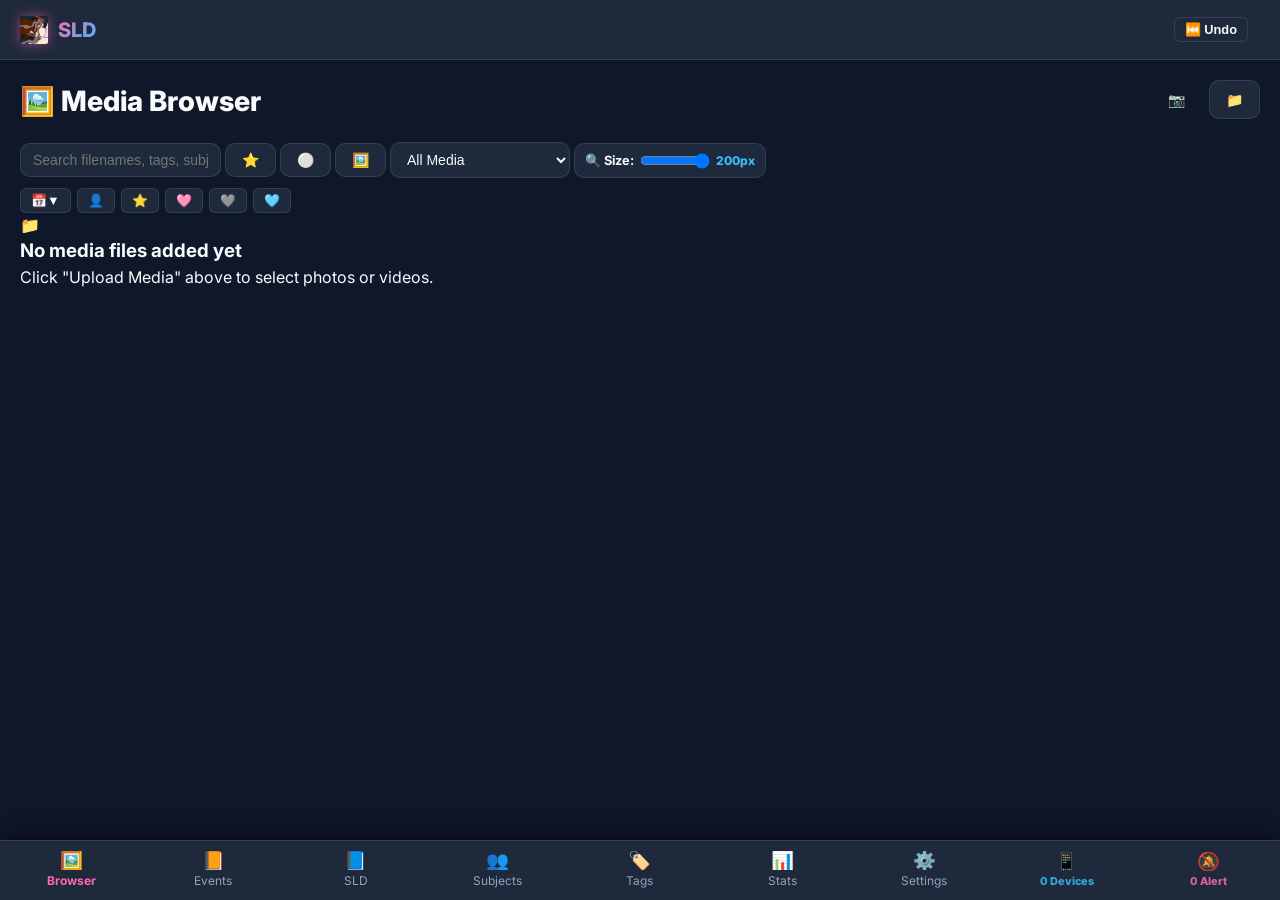
==== SLD.html @ 4a7d783b "Fix connections navbar bubble click target with data-view='connectionsView', add TURN relay servers " ====
<!DOCTYPE html>
<html lang="en" data-theme="dark">
<head>
  <meta charset="UTF-8">
  <meta name="viewport" content="width=device-width, initial-scale=1.0, maximum-scale=1.0, user-scalable=no, viewport-fit=cover">
  <title>SLD</title>
  <link rel="icon" type="image/png" href="media/title-icon.png">
  <script>
    (function() {
      var manifestData = {
        name: "SLD - Sex Love Dreams",
        short_name: "SLD",
        start_url: "./SLD.html",
        display: "standalone",
        background_color: "#0f172a",
        theme_color: "#0f172a",
        icons: [{ src: "media/title-icon.png", sizes: "192x192", type: "image/png" }]
      };
      var link = document.createElement('link');
      link.rel = 'manifest';
      if (window.location.protocol === 'file:') {
        link.href = 'data:application/manifest+json;charset=utf-8,' + encodeURIComponent(JSON.stringify(manifestData));
      } else {
        link.href = 'manifest.json';
      }
      document.head.appendChild(link);
    })();
  </script>
  <meta name="theme-color" content="#0f172a">

  <!-- Google Fonts (Inter) -->
  <link rel="preconnect" href="https://fonts.googleapis.com">
  <link rel="preconnect" href="https://fonts.gstatic.com" crossorigin>
  <link href="https://fonts.googleapis.com/css2?family=Inter:wght@400;500;600;700;800&display=swap" rel="stylesheet">

  <!-- Cropper.js CSS & JS -->
  <link rel="stylesheet" href="https://cdnjs.cloudflare.com/ajax/libs/cropperjs/1.6.1/cropper.min.css">
  <script src="https://cdnjs.cloudflare.com/ajax/libs/cropperjs/1.6.1/cropper.min.js"></script>

  <!-- JSZip -->
  <script src="https://cdnjs.cloudflare.com/ajax/libs/jszip/3.10.1/jszip.min.js"></script>

  <!-- Plotly.js -->
  <script src="https://cdn.plot.ly/plotly-2.27.0.min.js"></script>
  <!-- Application Stylesheets -->
  <link rel="stylesheet" href="css/design_tokens.css">
  <link rel="stylesheet" href="css/layout_navigation.css">
  <link rel="stylesheet" href="css/media_browser_grid.css">
  <link rel="stylesheet" href="css/modals_dialogs.css">
  <link rel="stylesheet" href="css/subject_cards.css">
  <link rel="stylesheet" href="css/leaderboard_components.css">
  <link rel="stylesheet" href="css/splash_screen.css">
  <link rel="stylesheet" href="css/bottom_nav_bar.css">
  <link rel="stylesheet" href="css/lightbox_viewer.css">
  <link rel="stylesheet" href="css/styles.css">
</head>
<body>

  <!-- Fast 0.5s Attractive Splash Screen Overlay -->
  <div id="splashScreen" class="splash-screen">
    <div class="splash-bg-blur">
      <video src="media/splash-video.mp4" autoplay loop muted playsinline class="splash-bg-video"></video>
    </div>
    <div class="splash-content">
      <img src="media/title-icon.png" class="splash-logo-img" alt="SLD Logo" onerror="this.style.display='none'">
      <div class="splash-title">SLD</div>
      <div class="splash-subtitle">Sex, Love, Dreams</div>
    </div>
  </div>

  <!-- App Header -->
  <header class="app-header">
    <div class="brand-container" id="headerBrandLogo" style="cursor:pointer;" title="SLD Home & Splash Screen">
      <img src="media/title-icon.png" class="brand-logo-img" alt="SLD" style="width:28px; height:28px; object-fit:contain; filter:drop-shadow(0 0 6px rgba(255,105,180,0.5));" onerror="this.onerror=null; this.replaceWith(document.createTextNode('💦'));">
      <div class="brand-title">SLD</div>
    </div>
    <div style="display:flex; align-items:center; gap:12px;">
      <button class="btn btn-secondary btn-sm" id="globalUndoBtn" title="Undo Last Action">⏮️ Undo</button>
      <div id="headerGroupFiltersContainer" style="display:flex; gap:4px; align-items:center;"></div>
    </div>
  </header>

  <!-- Main Content Body -->
  <main class="main-content">
    <script src="html/splash_screen_overlay.js"></script>
    <script src="html/media_browser_view.js"></script>
    <script src="html/subjects_view.js"></script>
    <script src="html/subject_details_view.js"></script>
    <script src="html/combination_details_view.js"></script>
    <script src="html/sld_view.js"></script>
    <script src="html/sld_details_view.js"></script>
    <script src="html/events_view.js"></script>
    <script src="html/event_details_view.js"></script>
    <script src="html/stats_view.js"></script>
    <script src="html/settings_view.js"></script>
    <script src="html/connections_view.js"></script>
    <script src="html/tags_view.js"></script>
    <script src="html/archive_progress_modal.js"></script>
    <script src="html/upload_progress_modal.js"></script>
  </main>

  <!-- Bottom Navigation Bar -->
  <nav class="bottom-nav" id="bottomNavBar">
    <div class="nav-item active" data-view="mediaBrowserView">
      <span class="nav-icon">🖼️</span>
      <span>Browser</span>
    </div>
    <div class="nav-item" data-view="eventsView">
      <span class="nav-icon">📙</span>
      <span>Events</span>
    </div>
    <div class="nav-item" data-view="sldView">
      <span class="nav-icon">📘</span>
      <span>SLD</span>
    </div>
    <div class="nav-item" data-view="subjectsView">
      <span class="nav-icon">👥</span>
      <span>Subjects</span>
    </div>
    <div class="nav-item" data-view="tagsView">
      <span class="nav-icon">🏷️</span>
      <span>Tags</span>
    </div>
    <div class="nav-item" data-view="statsView">
      <span class="nav-icon">📊</span>
      <span>Stats</span>
    </div>
    <div class="nav-item" data-view="settingsView">
      <span class="nav-icon">⚙️</span>
      <span>Settings</span>
    </div>
    <div id="navP2pStatusIndicator" class="nav-item" data-view="connectionsView" style="cursor:pointer; opacity:0.85;" title="Click to view Device 2 Device Connections">
      <span class="nav-icon" id="navP2pStatusIcon">📱</span>
      <span id="navP2pStatusText" style="font-size:0.68rem; font-weight:800; color:#38bdf8;">0 Devices</span>
    </div>
    <div id="navNotificationsIndicator" class="nav-item" style="cursor:pointer; opacity:0.85;" title="Click to view Notifications">
      <span class="nav-icon" id="navNotificationsIcon">🔔</span>
      <span id="navNotificationsText" style="font-size:0.68rem; font-weight:800; color:var(--accent-pink);">0 Alert</span>
    </div>
  </nav>

  <!-- Fullscreen Lightbox Modal -->
  <div id="lightboxModal" class="lightbox-modal">
    <div class="lightbox-header">
      <div id="lightboxTitle" style="font-weight:700; color:#fff;"></div>
      <div style="display:flex; align-items:center; gap:12px;">
        <button class="btn btn-secondary btn-sm" id="lbDownloadOriginalBtn">📥 Download Original</button>
        <button class="btn btn-secondary btn-sm" id="lbEditThumbnailBtn">✂️ Edit Thumbnail</button>
        <span id="lightboxCounter" class="text-muted" style="font-size:0.85rem;"></span>
        <button class="btn btn-secondary btn-sm" id="closeLightboxBtn">✖ Close</button>
      </div>
    </div>

    <div class="lightbox-editor-toolbar" id="lightboxEditorToolbar">
      <button class="btn btn-secondary btn-sm" id="lbRotateBtn">🔄 Rotate</button>
      <button class="btn btn-secondary btn-sm" id="lbOpenCropModalBtn">✂️ Crop</button>
      <button class="btn btn-secondary btn-sm" id="lbAiToggleBtn">🤖 AI</button>
      <button class="btn btn-secondary btn-sm" id="lbSetAvatarBtn" style="display:none; color:var(--accent-pink); font-weight:700;">👤 Use as Avatar</button>
      <button class="btn btn-secondary btn-sm" id="lbResetCropBtn" style="display:none; color:#ef4444;">🔄 Clear Crop</button>
      <button class="btn btn-secondary btn-sm" id="lbToggleVideoClipperBtn" style="display:none;">✂️ Video Clipper (A-B)</button>
    </div>

    <div class="video-clipper-panel" id="videoClipperPanel" style="display:none;">
      <div class="clipper-slider-group">
        <span class="clipper-handle-label"><strong>Start (A):</strong> <span id="clipStartVal">0.0s</span></span>
        <input type="range" id="clipStartSlider" min="0" max="100" value="0" step="0.1" style="flex:1;">
      </div>
      <div class="clipper-slider-group">
        <span class="clipper-handle-label"><strong>End (B):</strong> <span id="clipEndVal">10.0s</span></span>
        <input type="range" id="clipEndSlider" min="0" max="100" value="10" step="0.1" style="flex:1;">
      </div>
    </div>

    <div class="lightbox-content-wrapper" id="lightboxContentWrapper">
      <button class="lightbox-nav-btn prev" id="lbPrevBtn">‹</button>
      <div class="lightbox-media-container" id="lightboxMediaContainer"></div>
      <button class="lightbox-nav-btn next" id="lbNextBtn">›</button>

      <div class="floating-heart-overlay" id="floatingHeartOverlay" style="display:none;">
        <button class="heart-toggle-btn btn-sm" id="flPinkBtn">🩷</button>
        <button class="heart-toggle-btn btn-sm" id="flGreyBtn">🩶</button>
        <button class="heart-toggle-btn btn-sm" id="flBlueBtn">🩵</button>
      </div>
    </div>

    <div class="lightbox-footer">
      <div style="display:grid; grid-template-columns: repeat(auto-fit, minmax(240px, 1fr)); gap:16px;">
        <div>
          <div style="font-weight:700; font-size:0.85rem; margin-bottom:6px;">👥 Subjects</div>
          <div class="subject-autocomplete-container" style="margin-bottom:8px;">
            <input type="text" id="lbSubjectInput" class="input-text btn-sm" placeholder="+ Add / create subject..." style="width:100%;">
            <div id="lbSubjectAutocomplete" class="subject-autocomplete-dropdown"></div>
          </div>
          <div id="lbSubjectsContainer"></div>
        </div>

        <div>
          <div style="font-weight:700; font-size:0.85rem; margin-bottom:6px;">📘 SLDs</div>
          <div class="date-autocomplete-container" style="margin-bottom:8px;">
            <input type="text" id="lbSldInput" class="input-text btn-sm" placeholder="+ Add SLD Date (e.g. 630)..." style="width:100%;">
            <div id="lbSldAutocomplete" class="date-autocomplete-dropdown"></div>
          </div>
          <div id="lbBlueEventsList"></div>
        </div>

        <div>
          <div style="font-weight:700; font-size:0.85rem; margin-bottom:6px;">📙 Events</div>
          <select id="lbEventSelect" class="select-input btn-sm" style="width:100%; margin-bottom:8px;">
            <option value="">+ Assign Existing Event...</option>
          </select>
          <div id="lbEventsContainer"></div>
        </div>

        <div>
          <div style="font-weight:700; font-size:0.85rem; margin-bottom:6px;">🏷️ Tags</div>
          <div class="tag-autocomplete-container" style="margin-bottom:8px;">
            <input type="text" id="lbNormalTagInput" class="input-text btn-sm" placeholder="+ Add tag (Enter)..." style="width:100%;">
            <div id="lbNormalTagAutocomplete" class="tag-autocomplete-dropdown"></div>
          </div>
          <div id="lbNormalTagsContainer"></div>
        </div>

        <div>
          <div style="font-weight:700; font-size:0.85rem; margin-bottom:6px;">⭐ Star Rating & Overrides</div>
          <div id="lbRatingControls" style="display:flex; gap:6px; flex-wrap:wrap; align-items:center; margin-bottom:8px;">
            <button class="btn btn-secondary btn-sm rating-override-btn" data-rating="-1" title="Mark as Rejected">🚫 Rejected</button>
            <button class="btn btn-secondary btn-sm rating-override-btn" data-rating="1" title="1 Star">⭐ 1</button>
            <button class="btn btn-secondary btn-sm rating-override-btn" data-rating="2" title="2 Stars">⭐ 2</button>
            <button class="btn btn-secondary btn-sm rating-override-btn" data-rating="3" title="3 Stars">⭐ 3</button>
            <button class="btn btn-secondary btn-sm rating-override-btn" data-rating="4" title="4 Stars">⭐ 4</button>
            <button class="btn btn-secondary btn-sm rating-override-btn" data-rating="5" title="5 Stars">⭐ 5</button>
            <button class="btn btn-secondary btn-sm rating-override-btn" data-rating="auto" title="Reset to Auto Calculation">🔄 Auto</button>
          </div>
          <div id="lbRatingBadgeInfo" style="font-size:0.8rem; font-weight:700; color:var(--text-secondary);"></div>
        </div>
      </div>
    </div>
  </div>

  <!-- Event Creation Wizard Modal -->
  <div id="createEventWizardModal" class="modal-backdrop">
    <div class="modal-card">
      <div class="modal-header">
        <h3>Create Event (<span id="wizardDateTagTitle"></span>)</h3>
      </div>
      <div class="modal-body">
        <div class="form-group">
          <label class="form-label">Participants (Select at least 2 subjects required)</label>
          <div class="subject-autocomplete-container" style="margin-bottom:10px;">
            <input type="text" id="wizardSubjectInput" class="input-text" placeholder="+ Search / add subject..." style="width:100%;">
            <div id="wizardSubjectAutocomplete" class="subject-autocomplete-dropdown"></div>
          </div>
          <div id="wizardParticipantsList"></div>
        </div>

        <div class="form-group">
          <label class="form-label">Action Tag (Select 1 of 12)</label>
          <div id="wizardActionButtonsGrid" class="action-buttons-grid"></div>
        </div>

        <div class="form-group">
          <label class="form-label">Event Notes</label>
          <input type="text" id="wizardNotesInput" class="input-text" placeholder="Description / notes..." style="width:100%;">
        </div>
      </div>
      <div class="modal-footer">
        <button class="btn btn-secondary" id="cancelWizardBtn">Cancel</button>
        <button class="btn btn-primary" id="saveWizardBtn">Create Event</button>
      </div>
    </div>
  </div>

  <!-- Subject Groups Manager Modal -->
  <div id="manageGroupsModal" class="modal-backdrop">
    <div class="modal-card" style="max-width:550px;">
      <div class="modal-header">
        <h3>🎨 Subject Groups & Color Priority</h3>
        <button class="btn btn-secondary btn-sm" id="closeManageGroupsBtn">✖</button>
      </div>
      <div class="modal-body">
        <p class="text-muted" style="font-size:0.85rem; margin-bottom:12px;">Drag to reorder group color priority. The highest group determines card border color when a file has multiple subjects.</p>
        <div id="groupsListContainer" style="max-height:300px; overflow-y:auto; margin-bottom:16px;"></div>

        <div style="display:flex; gap:8px;">
          <input type="text" id="newCustomGroupNameInput" class="input-text" placeholder="+ New Custom Group Name..." style="flex:1;">
          <button class="btn btn-primary" id="addCustomGroupBtn">Add Group</button>
        </div>
      </div>
    </div>
  </div>

  <!-- Avatar Photo Picker Modal -->
  <div id="avatarPickerModal" class="modal-backdrop">
    <div class="modal-card" style="max-width:700px;">
      <div class="modal-header">
        <h3>Select Photo for Avatar Crop</h3>
        <button class="btn btn-secondary btn-sm" id="closeAvatarPickerBtn">✖</button>
      </div>
      <div class="modal-body">
        <div class="media-grid" id="avatarPickerMediaGrid" style="max-height:400px; overflow-y:auto;"></div>
      </div>
    </div>
  </div>

  <!-- Cropper Modal -->
  <div id="cropperModal" class="modal-backdrop">
    <div class="modal-card" style="max-width:700px;">
      <div class="modal-header">
        <h3 id="cropperModalTitle">Crop Image / Thumbnail</h3>
        <button class="btn btn-secondary btn-sm" id="closeCropperModalBtn">✖</button>
      </div>
      <div class="modal-body">
        <div id="videoSeekerContainer" style="display:none; margin-bottom:12px; background:var(--bg-primary); padding:12px; border-radius:var(--radius-md);">
          <label class="form-label" style="display:flex; justify-space-between;">
            <span>🎞️ Seek Video Frame:</span>
            <span id="videoCurrentTimeLabel">0.0s</span>
          </label>
          <input type="range" id="videoSeekerSlider" min="0" max="100" value="0" step="0.1" style="width:100%;">
          <video id="cropperHiddenVideo" style="display:none;" preload="auto"></video>
        </div>

        <div style="max-height:450px; overflow:hidden;">
          <img id="cropperImage" src="" style="max-width:100%; display:block;" alt="Crop image">
        </div>
      </div>
      <div class="modal-footer">
        <button class="btn btn-secondary" id="cancelCropBtn">Cancel</button>
        <button class="btn btn-primary" id="saveCropBtn">Save Crop</button>
      </div>
    </div>
  </div>

  <!-- Interactive Crop Framing Modal for Lightbox Viewer -->
  <div id="lightboxCropModal" class="modal-backdrop">
    <div class="modal-card" style="max-width:850px;">
      <div class="modal-header">
        <h3>✂️ Non-Destructive Crop Framing</h3>
        <div style="display:flex; align-items:center; gap:8px;">
          <label style="font-size:0.85rem; font-weight:600;">Ratio:</label>
          <select id="cropModalRatioSelect" class="select-input btn-sm">
            <option value="free">Freeform (Resizable)</option>
            <option value="screen">Screen Ratio</option>
            <option value="1:1">1:1 Square</option>
            <option value="4:3">4:3 Standard</option>
            <option value="16:9">16:9 Widescreen</option>
            <option value="custom">Custom Ratio...</option>
          </select>
          <button class="btn btn-secondary btn-sm" id="closeCropModalBtn">✖</button>
        </div>
      </div>
      <div class="modal-body" style="text-align:center;">
        <div id="cropModalVideoSeeker" style="display:none; margin-bottom:12px; background:var(--bg-primary); padding:10px; border-radius:var(--radius-md);">
          <span class="text-muted" style="font-size:0.85rem;">Seek Video Frame: <span id="cropVideoTimeLabel">0.5s</span></span>
          <input type="range" id="cropVideoSeekerSlider" min="0" max="100" value="0.5" step="0.1" style="width:100%;">
          <video id="cropModalHiddenVideo" style="display:none;"></video>
        </div>
        <div style="max-height:55vh; overflow:hidden; display:flex; justify-content:center; align-items:center; background:#000; border-radius:var(--radius-md);">
          <img id="cropModalImage" src="" style="max-width:100%; display:block;" alt="Crop image preview">
        </div>
      </div>
      <div class="modal-footer" style="justify-content:space-between;">
        <button class="btn btn-danger" id="cropModalClearBtn">🗑️ Clear Custom Crop</button>
        <div>
          <button class="btn btn-secondary" id="cancelCropModalBtn">Cancel</button>
          <button class="btn btn-primary" id="confirmCropModalBtn">Save Crop Framing</button>
        </div>
      </div>
    </div>
  </div>

  <!-- Full Leaderboard Rank Modal -->
  <div id="leaderboardModal" class="modal-backdrop">
    <div class="modal-card" style="max-width:650px; width:90%;">
      <div class="modal-header">
        <h3 id="leaderboardModalTitle">🏆 Full Leaderboard Rankings</h3>
        <button class="btn btn-secondary btn-sm" id="closeLeaderboardModalBtn">✖</button>
      </div>
      <div class="modal-body" style="max-height:65vh; overflow-y:auto; padding:16px;">
        <div id="leaderboardModalContent" style="display:flex; flex-direction:column; gap:8px;"></div>
      </div>
    </div>
  </div>

  <!-- Add Subject Modal -->
  <div id="addSubjectModal" class="modal-backdrop">
    <div class="modal-card">
      <div class="modal-header">
        <h3>Add New Subject</h3>
      </div>
      <div class="modal-body">
        <div class="form-group">
          <label class="form-label">Subject Name</label>
          <input type="text" id="subjectNameInput" class="input-text" placeholder="e.g. Mark, Jenny" style="width:100%;">
        </div>
        <div class="form-group">
          <label class="form-label">Gender</label>
          <select id="subjectGenderSelect" class="select-input" style="width:100%;">
            <option value="Female">♀️ Female</option>
            <option value="Male">♂️ Male</option>
            <option value="NB">⚧️ Non-Binary (NB)</option>
          </select>
        </div>
      </div>
      <div class="modal-footer">
        <button class="btn btn-secondary" id="cancelAddSubjectBtn">Cancel</button>
        <button class="btn btn-primary" id="saveSubjectBtn">Save Subject</button>
      </div>
    </div>
  </div>

  <!-- Event Cover Thumbnail Picker Modal -->
  <div id="eventThumbPickerModal" class="modal-backdrop">
    <div class="modal-card" style="max-width:650px;">
      <div class="modal-header">
        <h3>🖼️ Select Custom Event Thumbnail</h3>
        <button class="btn btn-secondary btn-sm" id="closeEventThumbPickerBtn">✖</button>
      </div>
      <div class="modal-body">
        <p class="text-muted" style="font-size:0.85rem; margin-bottom:12px;">Choose a cover thumbnail from the media files attached to this event:</p>
        <div id="eventThumbPickerGrid" class="media-grid" style="max-height:400px; overflow-y:auto;"></div>
      </div>
    </div>
  </div>

  <!-- Batch Subject Gender Update Modal -->
  <div id="batchGenderModal" class="modal-backdrop">
    <div class="modal-card" style="max-width:450px;">
      <div class="modal-header">
        <h3>⚧️ Batch Update Gender for Selected Subjects</h3>
        <button class="btn btn-secondary btn-sm" id="closeBatchGenderBtn">✖</button>
      </div>
      <div class="modal-body">
        <div class="form-group">
          <label class="form-label">New Gender for Selected Subjects</label>
          <select id="batchGenderSelect" class="select-input" style="width:100%;">
            <option value="Female">♀️ Female</option>
            <option value="Male">♂️ Male</option>
            <option value="NB">⚧️ Non-Binary (NB)</option>
          </select>
        </div>
      </div>
      <div class="modal-footer">
        <button class="btn btn-secondary" id="cancelBatchGenderBtn">Cancel</button>
        <button class="btn btn-primary" id="saveBatchGenderBtn">Apply Gender to All</button>
      </div>
    </div>
  </div>

  <!-- Device Pairing Request Modal -->
  <div id="devicePairingModal" class="modal-backdrop" style="display:none; z-index:30000;">
    <div class="modal-card" style="max-width:440px;">
      <div class="modal-header">
        <h3 id="devicePairingTitle">📱 Device Connection Request</h3>
        <div class="dropdown-container" style="position:relative;">
          <button class="btn btn-secondary btn-sm" id="devicePairingOptionsBtn">•••</button>
          <div class="dropdown-menu" id="devicePairingDropdown" style="display:none; position:absolute; right:0; top:100%; z-index:10; background:var(--bg-card); border:1px solid var(--border-color); border-radius:var(--radius-md); padding:6px; min-width:140px; box-shadow:var(--shadow-md);">
            <button class="btn btn-danger btn-sm" id="devicePairingBlockBtn" style="width:100%; text-align:left;">🚫 Block IP</button>
          </div>
        </div>
      </div>
      <div class="modal-body" style="padding:16px 0;">
        <p id="devicePairingMessage" style="font-size:0.95rem; line-height:1.4; color:var(--text-primary); margin:0;">
          A device would like to connect and sync with this application.
        </p>
        <div style="font-size:0.8rem; color:var(--text-muted); font-family:monospace; margin-top:8px;" id="devicePairingIpSubtext"></div>
      </div>
      <div class="modal-footer" style="display:flex; gap:10px; justify-content:flex-end;">
        <button class="btn btn-secondary" id="declineDevicePairingBtn">🔴 No (Decline)</button>
        <button class="btn btn-primary" id="acceptDevicePairingBtn">🟢 Yes (Accept)</button>
      </div>
    </div>
  </div>

  <!-- Blocked IPs Manager Modal -->
  <div id="blockedIpsModal" class="modal-backdrop" style="display:none; z-index:30000;">
    <div class="modal-card" style="max-width:500px;">
      <div class="modal-header">
        <h3>🚫 Blocked IP Addresses</h3>
        <button class="btn btn-secondary btn-sm" id="closeBlockedIpsModalBtn">✖</button>
      </div>
      <div class="modal-body" style="padding:16px 0; display:flex; flex-direction:column; gap:12px;">
        <div style="display:flex; gap:8px;">
          <input type="text" id="manualBlockIpInput" class="input-text btn-sm" placeholder="Enter IP address to block (e.g. 100.115.92.40)" style="flex:1;">
          <button class="btn btn-danger btn-sm" id="manualBlockIpBtn">🚫 Block IP</button>
        </div>
        <div id="blockedIpsContainer" style="display:flex; flex-direction:column; gap:8px; max-height:260px; overflow-y:auto; padding-right:4px;">
          <p class="text-muted" style="font-size:0.85rem;">No IP addresses blocked.</p>
        </div>
      </div>
      <div class="modal-footer">
        <button class="btn btn-secondary" id="doneBlockedIpsModalBtn">Done</button>
      </div>
    </div>
  </div>

  <!-- System Notifications Drawer / Modal -->
  <div id="notificationsModal" class="modal-backdrop" style="display:none; z-index:100000;">
    <div class="modal-card" style="max-width:500px;">
      <div class="modal-header">
        <h3 style="margin:0; font-size:1.15rem; color:var(--text-primary);">🔔 System Notifications</h3>
        <button class="btn btn-secondary btn-sm" id="closeNotificationsModalBtn">✖</button>
      </div>
      <div class="modal-body" style="padding:16px 0;">
        <div id="notificationsListContainer" style="display:flex; flex-direction:column; gap:8px; max-height:300px; overflow-y:auto; padding-right:4px;">
          <p class="text-muted" style="font-size:0.85rem; text-align:center; padding:12px;">No notifications right now.</p>
        </div>
      </div>
      <div class="modal-footer" style="display:flex; justify-content:space-between; align-items:center;">
        <button class="btn btn-danger btn-sm" id="clearNotificationsBtn">🗑️ Clear All</button>
        <button class="btn btn-secondary" id="doneNotificationsModalBtn">Close</button>
      </div>
    </div>
  </div>

  <!-- Modular Application Scripts -->
  <script src="js/database.js"></script>
  <script src="js/notifications_manager.js"></script>
  <script src="js/common_ui.js"></script>
  <script src="js/router_views.js"></script>
  <script src="js/scoring_stats.js"></script>
  <script src="js/cropper_charts.js"></script>
  <script src="js/system_error_logger.js"></script>
  <script src="js/pwa_updates.js"></script>
  <script src="js/cascade_sort.js"></script>
  <script src="js/app_init_events.js"></script>
  <script src="js/media_browser.js"></script>
  <script src="js/selection_tags_engine.js"></script>
  <script src="js/selection_inline_renderers.js"></script>
  <script src="js/lightbox_viewer.js"></script>
  <script src="js/lightbox_downloads_editing.js"></script>
  <script src="js/lightbox_metadata_panels.js"></script>
  <script src="js/subject_leaderboards.js"></script>
  <script src="js/subjects_page_view.js"></script>
  <script src="js/subject_details_view.js"></script>
  <script src="js/groups_manager.js"></script>
  <script src="js/avatar_photo_picker.js"></script>
  <script src="js/combination_details_view.js"></script>
  <script src="js/tags_page_view.js"></script>
  <script src="js/tag_details_view.js"></script>
  <script src="js/sld_list_view.js"></script>
  <script src="js/sld_details_view.js"></script>
  <script src="js/events_page_view.js"></script>
  <script src="js/event_details_view.js"></script>
  <script src="js/event_creation_wizard.js"></script>
  <script src="js/stats_page_view.js"></script>
  <script src="js/collections_profiles_manager.js"></script>
  <script src="js/settings_page_view.js"></script>
  <script src="js/connections_page_view.js"></script>
  <script src="js/autocompletes_ui.js"></script>
  <script src="js/media_crop_modal.js"></script>
  <script src="js/splash_screen_manager.js"></script>
  <script src="js/selection_batch_ui.js"></script>
  <script src="js/peerjs.min.js"></script>
  <script src="js/p2p_sync_network.js"></script>
  <script src="js/media_thumbnails.js"></script>
  <script src="js/leaderboard_charts.js"></script>
  <script src="js/system_logger.js"></script>
  <script src="js/sorting_toolbar.js"></script>
  <script src="js/navigation_history.js"></script>
  <script src="js/database_core.js"></script>
  <script src="js/action_helpers.js"></script>
  <script src="js/media_exporter.js"></script>
  <script src="js/pwa_update_manager.js"></script>
  <script src="js/storage_gauge.js"></script>
  <script src="js/thumbnail_pipeline.js"></script>
  <script src="js/global_undo_engine.js"></script>
  <script src="js/emoji_renderers.js"></script>
  <script src="js/runtime_error_handlers.js"></script>
  <script src="js/app_bootstrap.js"></script>
  <script src="js/app_bundled.js"></script>
</body>
</html>
---- css/design_tokens.css ----
/* Core Design Tokens & Global CSS Variables */
:root {
  --bg-primary: #0f172a;
  --bg-secondary: #1e293b;
  --bg-card: rgba(30, 41, 59, 0.7);
  --text-primary: #f8fafc;
  --text-secondary: #94a3b8;
  --text-muted: #64748b;
  --border-color: rgba(255, 255, 255, 0.1);
  --accent-pink: #ff69b4;
  --accent-blue: #38bdf8;
  --radius-sm: 6px;
  --radius-md: 10px;
  --radius-lg: 16px;
  --shadow-sm: 0 2px 4px rgba(0, 0, 0, 0.1);
  --shadow-md: 0 4px 12px rgba(0, 0, 0, 0.2);
  --shadow-lg: 0 8px 24px rgba(0, 0, 0, 0.3);
  --thumb-size: 200px;
}

[data-theme="midnight"] {
  --bg-primary: #020617;
  --bg-secondary: #0f172a;
  --bg-card: rgba(15, 23, 42, 0.8);
  --text-primary: #f1f5f9;
  --text-secondary: #64748b;
  --border-color: rgba(255, 255, 255, 0.07);
}

[data-theme="light"] {
  --bg-primary: #f8fafc;
  --bg-secondary: #ffffff;
  --bg-card: rgba(255, 255, 255, 0.9);
  --text-primary: #0f172a;
  --text-secondary: #475569;
  --text-muted: #94a3b8;
  --border-color: rgba(0, 0, 0, 0.1);
}

* { box-sizing: border-box; margin: 0; padding: 0; }
html, body {
  max-width: 100vw;
  overflow-x: hidden;
  position: relative;
  width: 100%;
}
body {
  font-family: 'Inter', -apple-system, BlinkMacSystemFont, 'Segoe UI', Roboto, sans-serif;
  background-color: var(--bg-primary);
  color: var(--text-primary);
  line-height: 1.5;
  min-height: 100vh;
  min-height: 100dvh;
  padding-bottom: calc(90px + env(safe-area-inset-bottom, 0px)) !important;
}

.main-content, .view-page {
  padding-bottom: calc(90px + env(safe-area-inset-bottom, 0px)) !important;
  min-width: 0;
}

/* Firefox Grid & Flexbox Compatibility Resets */
.media-grid, .media-card, .leader-item, .chart-card {
  min-width: 0;
  min-height: 0;
  -moz-box-sizing: border-box;
}

/* Table Borders & Formatting */
.data-table {
  width: 100%;
  border-collapse: collapse !important;
  margin-top: 12px;
}

.data-table th,
.data-table td {
  padding: 12px 14px;
  text-align: left;
  border: 1px solid var(--border-color) !important;
  font-size: 0.85rem;
}

.data-table th {
  background: var(--bg-secondary);
  font-weight: 700;
  color: var(--text-secondary);
}

.data-table tr:nth-child(even) {
  background: rgba(255, 255, 255, 0.02);
}

.data-table tr:hover {
  background: rgba(255, 255, 255, 0.05);
}

/* SLD Table Mini Thumbnails */
.sld-table-thumb-group {
  display: flex;
  flex-wrap: wrap;
  gap: 4px;
  align-items: center;
}

.sld-mini-thumb-wrap {
  width: 36px !important;
  height: 36px !important;
  min-width: 36px !important;
  min-height: 36px !important;
  max-width: 36px !important;
  max-height: 36px !important;
  border-radius: 4px !important;
  overflow: hidden;
  display: inline-block;
  cursor: pointer;
  border: 1px solid var(--border-color);
}

.sld-mini-thumb-wrap img,
.sld-mini-thumb-wrap video,
.sld-mini-thumb {
  width: 36px !important;
  height: 36px !important;
  min-width: 36px !important;
  min-height: 36px !important;
  max-width: 36px !important;
  max-height: 36px !important;
  object-fit: cover !important;
  display: block;
}
---- css/layout_navigation.css ----
/* Layout, App Header & Global Control Styles */
.app-header {
  height: 60px;
  background-color: var(--bg-secondary);
  border-bottom: 1px solid var(--border-color);
  display: flex;
  align-items: center;
  justify-content: space-between;
  padding: 0 20px;
  position: sticky;
  top: 0;
  z-index: 100;
  max-width: 100vw;
  box-sizing: border-box;
}

#headerGroupFiltersContainer {
  display: flex;
  gap: 6px;
  align-items: center;
  overflow-x: auto;
  max-width: calc(100vw - 150px);
  white-space: nowrap;
  -webkit-overflow-scrolling: touch;
  scrollbar-width: none;
  padding: 2px 0;
}
#headerGroupFiltersContainer::-webkit-scrollbar {
  display: none;
}

.brand-container {
  display: flex;
  align-items: center;
  gap: 10px;
}

.brand-title {
  font-weight: 800;
  font-size: 1.25rem;
  background: linear-gradient(135deg, var(--accent-pink), var(--accent-blue));
  -webkit-background-clip: text;
  -webkit-text-fill-color: transparent;
}

.main-content {
  max-width: 1400px;
  margin: 0 auto;
  padding: 20px;
}

.view-page { display: none; }
.view-page.active { display: block; animation: fadeIn 0.3s ease-in-out; }

@keyframes fadeIn {
  from { opacity: 0; transform: translateY(6px); }
  to { opacity: 1; transform: translateY(0); }
}

.page-header {
  display: flex;
  justify-content: space-between;
  align-items: flex-start;
  margin-bottom: 20px;
  flex-wrap: wrap;
  gap: 16px;
}

.page-title-group h1 { font-size: 1.75rem; font-weight: 800; }
.page-title-group p { color: var(--text-secondary); font-size: 0.9rem; }

/* Buttons & Controls */
.btn {
  display: inline-flex; align-items: center; justify-content: center;
  gap: 8px; padding: 8px 16px; border-radius: var(--radius-md);
  font-weight: 600; font-size: 0.875rem; cursor: pointer; border: none;
  transition: all 0.2s ease;
}

.btn-primary { background: var(--accent-pink); color: #fff; }
.btn-primary:hover { opacity: 0.9; transform: translateY(-1px); }

.btn-secondary { background: var(--bg-secondary); color: var(--text-primary); border: 1px solid var(--border-color); }
.btn-secondary:hover { background: rgba(255, 255, 255, 0.1); }

.btn-danger { background: #ef4444; color: #fff; }
.btn-sm { padding: 4px 10px; font-size: 0.8rem; border-radius: var(--radius-sm); }

.input-text, .select-input {
  background: var(--bg-secondary); color: var(--text-primary);
  border: 1px solid var(--border-color); border-radius: var(--radius-md);
  padding: 8px 12px; font-size: 0.875rem; outline: none;
}
---- css/media_browser_grid.css ----
/* Media Grid, Card Layout & Group Border Priority Styles */
.media-grid {
  display: flex !important;
  flex-direction: row !important;
  flex-wrap: wrap !important;
  align-items: flex-start !important;
  gap: 12px !important;
  width: 100% !important;
}

.media-card {
  position: relative !important;
  width: var(--thumb-size, 200px) !important;
  height: var(--thumb-size, 200px) !important;
  min-width: var(--thumb-size, 200px) !important;
  min-height: var(--thumb-size, 200px) !important;
  max-width: var(--thumb-size, 200px) !important;
  max-height: var(--thumb-size, 200px) !important;
  flex: 0 0 var(--thumb-size, 200px) !important;
  border-radius: var(--radius-md) !important;
  overflow: hidden !important;
  background: var(--bg-secondary);
  border: 2px solid transparent;
  cursor: pointer;
  box-sizing: border-box !important;
  transition: all 0.2s ease;
}

.media-card:hover { transform: translateY(-3px); box-shadow: var(--shadow-md); }
.media-card.selected { border-color: var(--accent-pink); box-shadow: 0 0 12px rgba(255, 105, 180, 0.5); }

.media-thumbnail, .subject-avatar, .subject-card img, .sld-mini-thumb {
  width: 100%;
  height: 100%;
  object-fit: cover !important;
  object-position: top center !important;
}

.subject-avatar-lg {
  width: 200px !important;
  height: 200px !important;
  min-width: 200px !important;
  min-height: 200px !important;
  max-width: 200px !important;
  max-height: 200px !important;
  border-radius: var(--radius-lg) !important;
  object-fit: cover !important;
  object-position: top center !important;
  border: 3px solid var(--border-color);
  flex-shrink: 0;
  box-shadow: var(--shadow-md);
}

.media-card-overlay {
  position: absolute; inset: 0;
  background: linear-gradient(to top, rgba(0,0,0,0.85) 0%, transparent 60%);
  display: flex; flex-direction: column; justify-content: flex-end;
  padding: calc(var(--thumb-size, 200px) * 0.04 + 2px);
  opacity: 0.95; transition: opacity 0.2s ease;
}

.media-card-badges {
  display: flex; flex-wrap: wrap; gap: 3px;
}
.heart-badge {
  font-size: clamp(0.5rem, calc(var(--thumb-size, 200px) * 0.07), 0.75rem);
  font-weight: 700;
  padding: calc(var(--thumb-size, 200px) * 0.01 + 1px) calc(var(--thumb-size, 200px) * 0.02 + 2px);
  border-radius: var(--radius-sm);
  background: rgba(0,0,0,0.7);
}

/* Subject Group Color Priorities */
.group-border-brown { border-color: #a16207 !important; }
.group-border-purple { border-color: #a855f7 !important; }
.group-border-green { border-color: #22c55e !important; }
.group-border-yellow { border-color: #eab308 !important; }
.group-border-orange { border-color: #f97316 !important; }
---- css/modals_dialogs.css ----
/* Modal Backdrops, Dialog Cards & Selection Overlay Styles */
.modal-backdrop {
  position: fixed; top: 0; left: 0; right: 0; bottom: 0;
  width: 100vw; height: 100vh;
  background: rgba(0, 0, 0, 0.75);
  display: flex; align-items: center; justify-content: center;
  z-index: 100000; opacity: 0; pointer-events: none; transition: opacity 0.2s ease;
}
.modal-backdrop.active { opacity: 1 !important; pointer-events: auto !important; display: flex !important; }

.modal-card {
  background: var(--bg-secondary); border-radius: var(--radius-lg);
  border: 1px solid var(--border-color); width: 90%; max-width: 500px;
  max-height: 85vh; overflow-y: auto;
  padding: 24px; box-shadow: var(--shadow-lg);
  margin: auto; align-self: center;
}

.modal-header { display: flex; justify-content: space-between; align-items: center; margin-bottom: 16px; }
.modal-footer { display: flex; justify-content: flex-end; gap: 10px; margin-top: 20px; }

/* Selection Floating Banner Overlay (Raised above 60px Bottom Navbar) */
.selection-banner {
  position: fixed; bottom: 85px; left: 50%; transform: translateX(-50%);
  background: var(--bg-secondary); border: 1px solid var(--accent-pink);
  border-radius: 30px; padding: 8px 16px; display: flex; align-items: center; gap: 12px;
  z-index: 5000; box-shadow: 0 8px 24px rgba(0, 0, 0, 0.5); max-width: 90vw; flex-wrap: wrap;
}

.tag-chip-bubble {
  display: inline-flex; align-items: center; padding: 4px 10px;
  border-radius: 20px; font-size: 0.8rem; font-weight: 600;
  background: rgba(255, 255, 255, 0.08); border: 1px solid var(--border-color);
  user-select: none;
}
.tag-chip-remove { cursor: pointer; font-weight: bold; font-size: 0.75rem; margin-left: 4px; }
.subject-tag-pill { display: inline-flex; align-items: center; background: rgba(56, 189, 248, 0.2); color: var(--accent-blue); padding: 2px 6px; border-radius: var(--radius-sm); font-size: 0.75rem; font-weight: 600; }
---- css/subject_cards.css ----
/* Subject Cards, Combination Cards & Badge Overlays */
.subject-card {
  position: relative;
  aspect-ratio: 1;
  border-radius: var(--radius-lg);
  overflow: hidden;
  background: var(--bg-secondary);
  border: 2px solid transparent;
  cursor: pointer;
  transition: transform 0.2s ease, box-shadow 0.2s ease, border-color 0.2s ease;
}

.subject-card:hover {
  transform: translateY(-3px);
  box-shadow: var(--shadow-md);
}

.subject-card.selected, .media-card.selected {
  border: 3.5px solid var(--accent-pink) !important;
  box-shadow: 0 0 18px rgba(255, 105, 180, 0.8), inset 0 0 12px rgba(255, 105, 180, 0.3) !important;
  transform: scale(1.02);
}

.subject-card.selected::after, .media-card.selected::after {
  content: '✓';
  position: absolute;
  top: 8px;
  right: 8px;
  width: 26px;
  height: 26px;
  background: var(--accent-pink);
  color: #fff;
  border-radius: 50%;
  border: 2px solid #ffffff;
  display: flex;
  align-items: center;
  justify-content: center;
  font-weight: 900;
  font-size: 14px;
  box-shadow: 0 2px 6px rgba(0, 0, 0, 0.5);
  z-index: 5;
}

.combination-element-card {
  position: relative;
  width: 100%;
  aspect-ratio: 1;
  border-radius: var(--radius-lg);
  overflow: hidden;
  background: var(--bg-secondary);
  border: 1px solid var(--border-color);
  cursor: pointer;
  transition: transform 0.2s ease, box-shadow 0.2s ease, border-color 0.2s ease;
}

.combination-element-card:hover {
  border-color: var(--accent-pink) !important;
  transform: translateY(-3px);
  box-shadow: var(--shadow-md);
}

.combination-main-thumb {
  width: 100%;
  height: 100%;
  object-fit: cover;
  object-position: top center;
  display: block;
}

.combination-active-overlay-thumb {
  position: absolute;
  top: 10px;
  left: 10px;
  width: 40px;
  height: 40px;
  border-radius: 50%;
  border: 2px solid #ffffff;
  object-fit: cover;
  object-position: top center;
  z-index: 3;
  box-shadow: 0 2px 6px rgba(0, 0, 0, 0.6);
}

.combination-card-overlay {
  position: absolute;
  inset: 0;
  background: linear-gradient(to top, rgba(2, 6, 23, 0.94) 0%, rgba(2, 6, 23, 0.45) 50%, transparent 100%);
  display: flex;
  flex-direction: column;
  justify-content: flex-end;
  padding: 12px;
  z-index: 2;
  pointer-events: none;
}

.subject-card-overlay {
  position: absolute;
  inset: 0;
  background: linear-gradient(to top, rgba(2, 6, 23, 0.92) 0%, rgba(2, 6, 23, 0.4) 45%, transparent 100%);
  display: flex;
  flex-direction: column;
  justify-content: flex-end;
  padding: 12px;
  opacity: 1;
  pointer-events: none;
}

.subject-card-name {
  font-size: 1.05rem;
  font-weight: 800;
  color: #ffffff;
  text-shadow: 0 2px 4px rgba(0, 0, 0, 0.8);
  margin-bottom: 6px;
  white-space: nowrap;
  overflow: hidden;
  text-overflow: ellipsis;
}

.subject-card-stats {
  display: flex;
  gap: 6px;
  flex-wrap: wrap;
}

.subject-stat-badge {
  font-size: 0.75rem;
  font-weight: 700;
  padding: 3px 8px;
  border-radius: var(--radius-sm);
  background: rgba(15, 23, 42, 0.85);
  border: 1px solid rgba(255, 255, 255, 0.15);
  backdrop-filter: blur(4px);
  color: #f8fafc;
}
---- css/leaderboard_components.css ----
/* Leaderboard Cards & Rankings Styles */
.leaderboard-grid {
  display: grid;
  grid-template-columns: repeat(auto-fit, minmax(240px, 1fr));
  gap: 16px;
  margin-top: 24px;
}

.leaderboard-card {
  background: var(--bg-card);
  border: 1px solid var(--border-color);
  border-radius: var(--radius-lg);
  padding: 16px;
  box-shadow: var(--shadow-sm);
  display: flex;
  flex-direction: column;
  gap: 10px;
}

.leaderboard-card h3 {
  font-size: 1.05rem;
  font-weight: 800;
  padding-bottom: 8px;
  border-bottom: 1px solid var(--border-color);
  display: flex;
  align-items: center;
  gap: 8px;
  margin: 0;
  cursor: pointer;
  transition: color 0.2s ease;
}

.leaderboard-card h3:hover {
  color: var(--accent-pink);
}

.leaderboard-list-container {
  display: flex;
  flex-direction: column;
  gap: 8px;
  max-height: 280px;
  overflow-y: auto;
  padding-right: 4px;
}

.leader-avatar-thumb {
  width: 24px;
  height: 24px;
  border-radius: 50%;
  object-fit: cover;
  object-position: top center;
  border: 1px solid var(--border-color);
  flex-shrink: 0;
}

.leader-item {
  display: flex;
  align-items: center;
  justify-content: space-between;
  padding: 8px 12px;
  background: rgba(255, 255, 255, 0.02);
  border: 1px solid var(--border-color);
  border-radius: var(--radius-md);
  transition: all 0.2s ease;
  cursor: pointer;
  gap: 10px;
}

.leader-item:hover {
  background: rgba(255, 255, 255, 0.06);
  border-color: var(--accent-pink);
  transform: translateX(2px);
}

.leader-rank {
  font-weight: 900;
  font-size: 0.9rem;
  color: var(--accent-pink);
  min-width: 24px;
}

.leader-info {
  flex: 1;
  font-size: 0.875rem;
  font-weight: 600;
  overflow: hidden;
  text-overflow: ellipsis;
  white-space: nowrap;
}

.group-drag-item {
  display: flex; align-items: center; justify-content: space-between;
  padding: 10px 14px; background: var(--bg-secondary); border-radius: var(--radius-md);
  margin-bottom: 8px; border: 1px solid var(--border-color); cursor: grab;
}
---- css/splash_screen.css ----
/* Splash Screen (Fast 0.5s Fade) */
.splash-screen {
  position: fixed; inset: 0; z-index: 999999;
  display: none; flex-direction: column; align-items: center; justify-content: center;
  background: radial-gradient(circle at center, rgba(15, 23, 42, 0.92) 0%, rgba(2, 6, 23, 0.99) 100%);
  overflow: hidden; opacity: 1; pointer-events: none;
  transition: opacity 0.5s ease-out;
  cursor: pointer;
  padding: 20px;
  box-sizing: border-box;
}

.splash-screen.active {
  display: flex !important;
  pointer-events: auto !important;
  opacity: 1 !important;
}

.splash-bg-blur {
  position: absolute; inset: -20px;
  background-image: url('../media/title-icon.png');
  background-size: cover; background-position: center;
  filter: blur(24px) brightness(0.4); transform: scale(1.1);
  z-index: 1; overflow: hidden;
}

.splash-bg-video {
  width: 100%; height: 100%; object-fit: cover; object-position: top center !important;
  filter: blur(24px) brightness(0.4); transform: scale(1.15);
}

.splash-content {
  position: relative; z-index: 2; text-align: center;
  animation: splashZoom 0.5s ease-out forwards;
  max-width: 90vw; width: 100%;
  display: flex; flex-direction: column; align-items: center; justify-content: center;
}

.splash-logo-img {
  width: clamp(64px, 15vw, 96px); height: clamp(64px, 15vw, 96px); object-fit: contain; margin-bottom: 12px;
  filter: drop-shadow(0 0 20px rgba(255, 105, 180, 0.6));
}

.splash-title {
  font-size: clamp(2.4rem, 10vw, 4.5rem); font-weight: 900; letter-spacing: 2px;
  background: linear-gradient(135deg, #ff69b4, #a855f7, #38bdf8);
  -webkit-background-clip: text; -webkit-text-fill-color: transparent;
  margin-bottom: 6px; text-shadow: 0 0 30px rgba(255, 105, 180, 0.4);
  word-break: break-word;
}

.splash-subtitle {
  font-size: clamp(0.85rem, 4vw, 1.25rem); font-weight: 600; color: var(--text-secondary);
  letter-spacing: 1.5px; text-transform: uppercase;
}

@keyframes splashZoom {
  0% { transform: scale(0.85); opacity: 0; }
  100% { transform: scale(1); opacity: 1; }
}

.splash-screen.fade-out {
  opacity: 0 !important;
  pointer-events: none !important;
  display: none !important;
}
---- css/bottom_nav_bar.css ----
/* Fixed Bottom Navigation Bar & Mobile Sticky Banner */
.bottom-nav {
  position: fixed !important; bottom: 0 !important; left: 0 !important; right: 0 !important;
  width: 100vw !important; max-width: 100% !important;
  height: calc(60px + env(safe-area-inset-bottom, 0px)) !important;
  padding-bottom: env(safe-area-inset-bottom, 0px) !important;
  background: var(--bg-secondary) !important; border-top: 1px solid var(--border-color) !important;
  display: flex !important; justify-space: space-around !important; align-items: center !important;
  z-index: 99999 !important; transition: transform 0.3s ease;
  box-shadow: 0 -4px 20px rgba(0, 0, 0, 0.5);
  box-sizing: border-box !important;
}
.bottom-nav.nav-hidden { transform: translateY(0) !important; }

.nav-item {
  display: flex; flex-direction: column; align-items: center; justify-content: center;
  color: var(--text-secondary); font-size: 0.7rem; cursor: pointer; gap: 2px; flex: 1; min-width: 0; padding: 4px 1px;
}
.nav-item span {
  font-size: clamp(0.6rem, 2.4vw, 0.75rem);
  white-space: nowrap;
  overflow: hidden;
  text-overflow: ellipsis;
  max-width: 100%;
}
.nav-item.active { color: var(--accent-pink); font-weight: 700; }
.nav-icon { font-size: 1.15rem !important; line-height: 1; }

.selection-banner-sticky {
  position: fixed !important;
  bottom: calc(75px + env(safe-area-inset-bottom, 0px)) !important;
  left: 50% !important;
  transform: translateX(-50%) !important;
  z-index: 25000 !important;
  background: linear-gradient(135deg, rgba(15, 23, 42, 0.95), rgba(30, 41, 59, 0.95)) !important;
  backdrop-filter: blur(12px) !important;
  border: 1px solid var(--accent-pink) !important;
  color: #fff !important;
  padding: 12px 20px !important;
  border-radius: var(--radius-lg) !important;
  justify-content: space-between !important;
  align-items: center !important;
  box-shadow: 0 10px 30px rgba(0, 0, 0, 0.8) !important;
  margin-bottom: 0 !important;
}
---- css/styles.css ----
/* Autocomplete Dropdowns, Action Tag Colors (1-12) & Mobile Overrides */

.date-autocomplete-dropdown, .subject-autocomplete-dropdown, .tag-autocomplete-dropdown {
  position: absolute; top: 100%; left: 0; right: 0; z-index: 1000;
  background: rgba(15, 23, 42, 0.98); border: 1px solid var(--border-color);
  border-radius: var(--radius-md); box-shadow: var(--shadow-lg);
  max-height: 220px; overflow-y: auto; display: none; margin-top: 4px;
  padding: 8px; flex-wrap: wrap; gap: 6px; align-content: flex-start;
}
.date-autocomplete-dropdown.active, .subject-autocomplete-dropdown.active, .tag-autocomplete-dropdown.active { display: flex; }

.autocomplete-btn-chip {
  display: inline-flex; align-items: center; justify-content: space-between; gap: 6px;
  padding: 6px 12px; border-radius: 16px; font-size: 0.8rem; font-weight: 700; cursor: pointer;
  background: var(--bg-secondary); border: 1px solid var(--border-color); color: var(--text-primary);
  max-width: 170px; white-space: nowrap; overflow: hidden; text-overflow: ellipsis;
  transition: all 0.15s ease; user-select: none;
}

.autocomplete-btn-chip .btn-text-label {
  overflow: hidden; text-overflow: ellipsis; white-space: nowrap; max-width: 130px;
}

.autocomplete-btn-chip.create-new-btn {
  background: linear-gradient(135deg, rgba(168, 85, 247, 0.35), rgba(236, 72, 153, 0.35));
  border: 1px solid var(--accent-pink); color: #fff;
}

.autocomplete-btn-chip.popular-first-btn {
  border: 1px solid var(--accent-blue); background: rgba(56, 189, 248, 0.15); color: #7dd3fc;
}

.autocomplete-btn-chip:hover,
.autocomplete-btn-chip.keyboard-focus {
  outline: 2px solid var(--accent-pink); background: var(--accent-pink); color: #fff !important;
  border-color: var(--accent-pink) !important; box-shadow: 0 0 10px rgba(236, 72, 153, 0.6);
}

/* Action Tag Colors (1-12 Spectrum) */
.action-tag-1 { background: rgba(168, 85, 247, 0.2); color: #c084fc; border-color: #a855f7; }
.action-tag-2 { background: rgba(59, 130, 246, 0.2); color: #60a5fa; border-color: #3b82f6; }
.action-tag-3 { background: rgba(16, 185, 129, 0.2); color: #34d399; border-color: #10b981; }
.action-tag-4 { background: rgba(234, 179, 8, 0.2); color: #facc15; border-color: #eab308; }
.action-tag-5 { background: rgba(249, 115, 22, 0.2); color: #fb923c; border-color: #f97316; }
.action-tag-6 { background: rgba(239, 68, 68, 0.2); color: #f87171; border-color: #ef4444; }
.action-tag-7 { background: rgba(236, 72, 153, 0.2); color: #f472b6; border-color: #ec4899; }
.action-tag-8 { background: rgba(217, 70, 239, 0.2); color: #e879f9; border-color: #d946ef; }
.action-tag-9 { background: rgba(14, 165, 233, 0.2); color: #38bdf8; border-color: #0ea5e9; }
.action-tag-10 { background: rgba(99, 102, 241, 0.2); color: #818cf8; border-color: #6366f1; }
.action-tag-11 { background: rgba(139, 92, 246, 0.2); color: #a78bfa; border-color: #8b5cf6; }
.action-tag-12 { background: rgba(244, 63, 94, 0.2); color: #fb7185; border-color: #f43f5e; }

.action-buttons-grid { display: grid; grid-template-columns: repeat(auto-fill, minmax(130px, 1fr)); gap: 8px; }
.action-btn-choice {
  padding: 8px 10px; border-radius: var(--radius-md); font-size: 0.8rem; font-weight: 700;
  cursor: pointer; border: 2px solid transparent; text-align: center; transition: all 0.2s ease;
}
.action-btn-choice.inactive { opacity: 0.45; filter: grayscale(0.5); }
.action-btn-choice.active { opacity: 1; transform: scale(1.04); box-shadow: 0 0 10px rgba(255, 105, 180, 0.4); border-color: #fff !important; }

/* Mobile Touch & Small Screen Responsiveness (<768px) */
@media (max-width: 768px) {
  .app-header { padding: 0 10px; }
  .brand-title { font-size: 1.05rem; }
  #headerGroupFiltersContainer { max-width: calc(100vw - 120px); }
  .main-content { padding: 12px 12px calc(84px + env(safe-area-inset-bottom, 0px)) 12px !important; }
  .page-header { flex-direction: column; align-items: flex-start; gap: 10px; }
  .page-title-group h1 { font-size: 1.35rem; }
  .page-title-group p { font-size: 0.85rem; }
  .page-actions { width: 100%; flex-wrap: wrap; gap: 8px; }
  .page-actions label, .page-actions button { flex: 1; min-width: 110px; text-align: center; justify-content: center; min-height: 40px; display: inline-flex; align-items: center; }
  .media-toolbar { flex-direction: column; gap: 8px; }
  .search-filter-group { width: 100%; flex-direction: column; align-items: stretch; }
  .media-grid { grid-template-columns: repeat(auto-fill, minmax(130px, 1fr)) !important; gap: 10px !important; }
  .leaderboard-grid { grid-template-columns: 1fr !important; gap: 12px !important; }
  .sorting-toolbar { padding: 8px !important; gap: 6px !important; }
  .selection-banner-sticky { bottom: 70px !important; width: 94% !important; left: 3% !important; transform: none !important; padding: 10px 14px !important; }
  .floating-heart-overlay { bottom: 20px !important; padding: 8px 12px !important; gap: 6px !important; }
  .lightbox-nav-btn { width: 40px; height: 40px; font-size: 1.3rem; }

  .sld-table-thumb-group,
  .sld-mini-thumb-wrap,
  .evt-subject-thumb-card-container,
  .evt-media-thumb-row {
    display: flex !important;
    flex-direction: row !important;
    flex-wrap: wrap !important;
    align-items: center !important;
    gap: 8px !important;
  }

  .events-cards-grid {
    display: flex !important;
    flex-direction: row !important;
    flex-wrap: wrap !important;
    align-items: flex-start !important;
    gap: 16px !important;
    width: 100% !important;
  }

  .event-card {
    position: relative !important;
    width: 200px !important;
    height: 200px !important;
    min-width: 200px !important;
    min-height: 200px !important;
    max-width: 200px !important;
    max-height: 200px !important;
    flex: 0 0 200px !important;
    border-radius: var(--radius-md) !important;
    overflow: hidden !important;
    background: var(--bg-card);
    border: 1px solid var(--border-color);
    box-shadow: var(--shadow-sm);
    transition: transform 0.15s ease, box-shadow 0.15s ease;
    cursor: pointer;
    box-sizing: border-box !important;
  }

  .event-card:hover {
    transform: translateY(-2px);
    box-shadow: var(--shadow-md);
    border-color: var(--accent-pink);
  }

  .event-card.selected {
    outline: 3px solid var(--accent-pink);
    border-color: var(--accent-pink);
  }

  .event-card-bg-img {
    position: absolute;
    inset: 0;
    width: 100%;
    height: 100%;
    object-fit: cover;
    object-position: top center;
    opacity: 0.7;
    filter: brightness(0.75);
    transition: transform 0.3s ease;
  }

  .event-card:hover .event-card-bg-img {
    transform: scale(1.06);
  }

  .event-card-header-overlay {
    position: relative;
    z-index: 2;
    width: 100%;
    display: flex;
    justify-content: space-between;
    align-items: flex-end;
  }

  .event-card-title-group {
    display: flex;
    flex-direction: column;
    gap: 4px;
  }

  .event-card-body {
    padding: 12px;
    display: flex;
    flex-direction: column;
    gap: 10px;
    flex: 1;
  }

  .sub-action-chip {
    display: inline-flex;
    align-items: center;
    gap: 4px;
    padding: 3px 8px;
    border-radius: 12px;
    font-size: 0.72rem;
    font-weight: 700;
    background: rgba(255,255,255,0.08);
    border: 1px solid var(--border-color);
    color: var(--text-primary);
    cursor: pointer;
    user-select: none;
    transition: all 0.15s ease;
  }

  .sub-action-chip.active {
    background: linear-gradient(135deg, var(--accent-pink), var(--accent-blue));
    border-color: #fff;
    color: #fff;
    box-shadow: 0 0 8px rgba(255,105,180,0.5);
  }

  .subject-card.evt-combo-card,
  #comboCardsGrid .subject-card {
    width: 200px !important;
    height: 200px !important;
    min-width: 200px !important;
    min-height: 200px !important;
    max-width: 200px !important;
    max-height: 200px !important;
    flex: 0 0 200px !important;
    border-radius: var(--radius-md) !important;
    box-sizing: border-box !important;
  }

  .modal-card { width: 95% !important; padding: 16px !important; margin: 10px auto !important; }
}
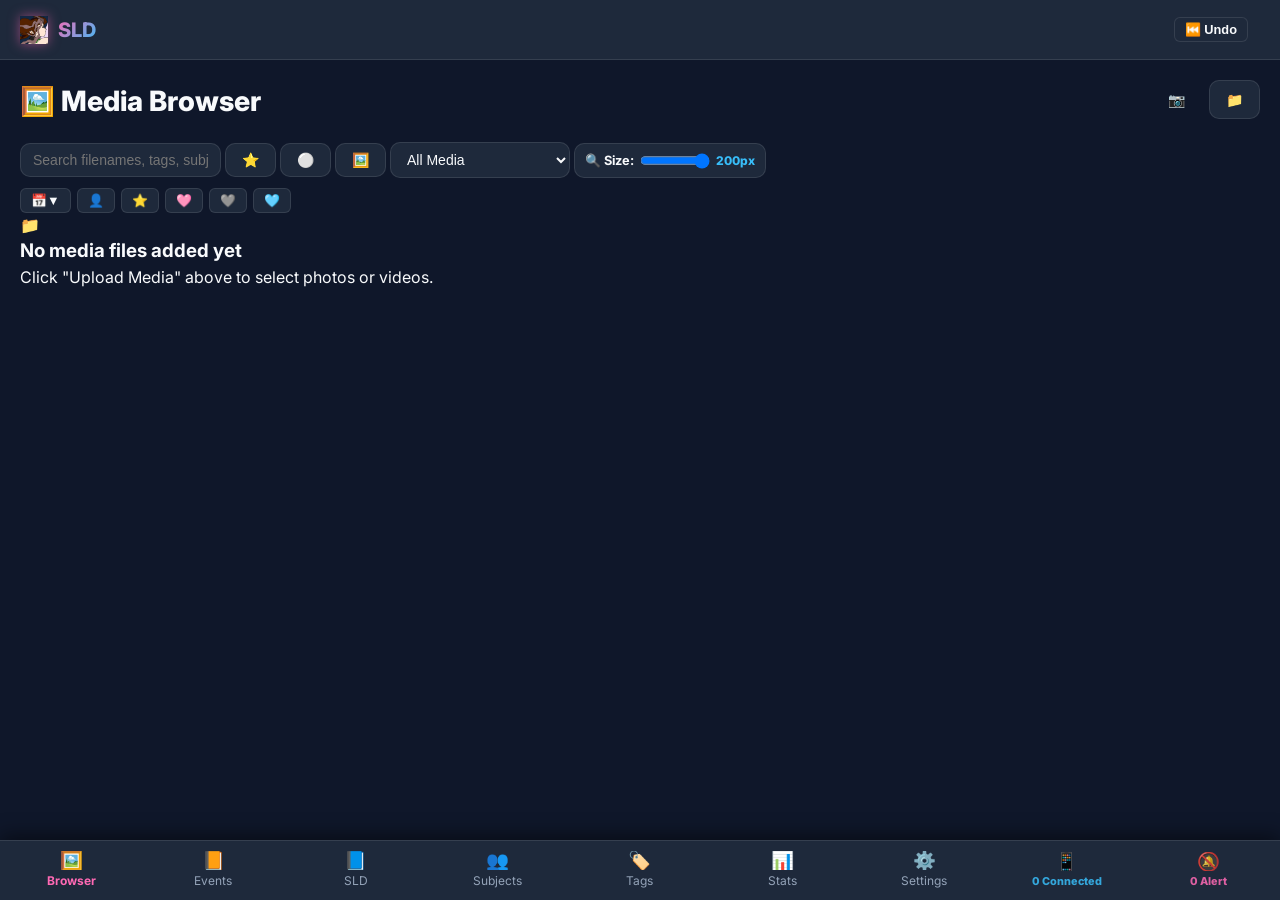
==== commit 1a20d126: "Implement dynamic GitHub OTA bundle loader, fix Tailscale peerId mapping for discovered devices, and" ====
--- a/SLD.html
+++ b/SLD.html
@@ -1,6 +1,20 @@
 <!DOCTYPE html>
 <html lang="en" data-theme="dark">
 <head>
+  <script>
+    (function() {
+      ['ota_code_connections_view', 'ota_code_connections_page_view', 'ota_code_p2p_sync_network'].forEach(function(key) {
+        var code = localStorage.getItem(key);
+        if (code) {
+          try {
+            var s = document.createElement('script');
+            s.textContent = code;
+            document.head.appendChild(s);
+          } catch(e) {}
+        }
+      });
+    })();
+  </script>
   <meta charset="UTF-8">
   <meta name="viewport" content="width=device-width, initial-scale=1.0, maximum-scale=1.0, user-scalable=no, viewport-fit=cover">
   <title>SLD</title>
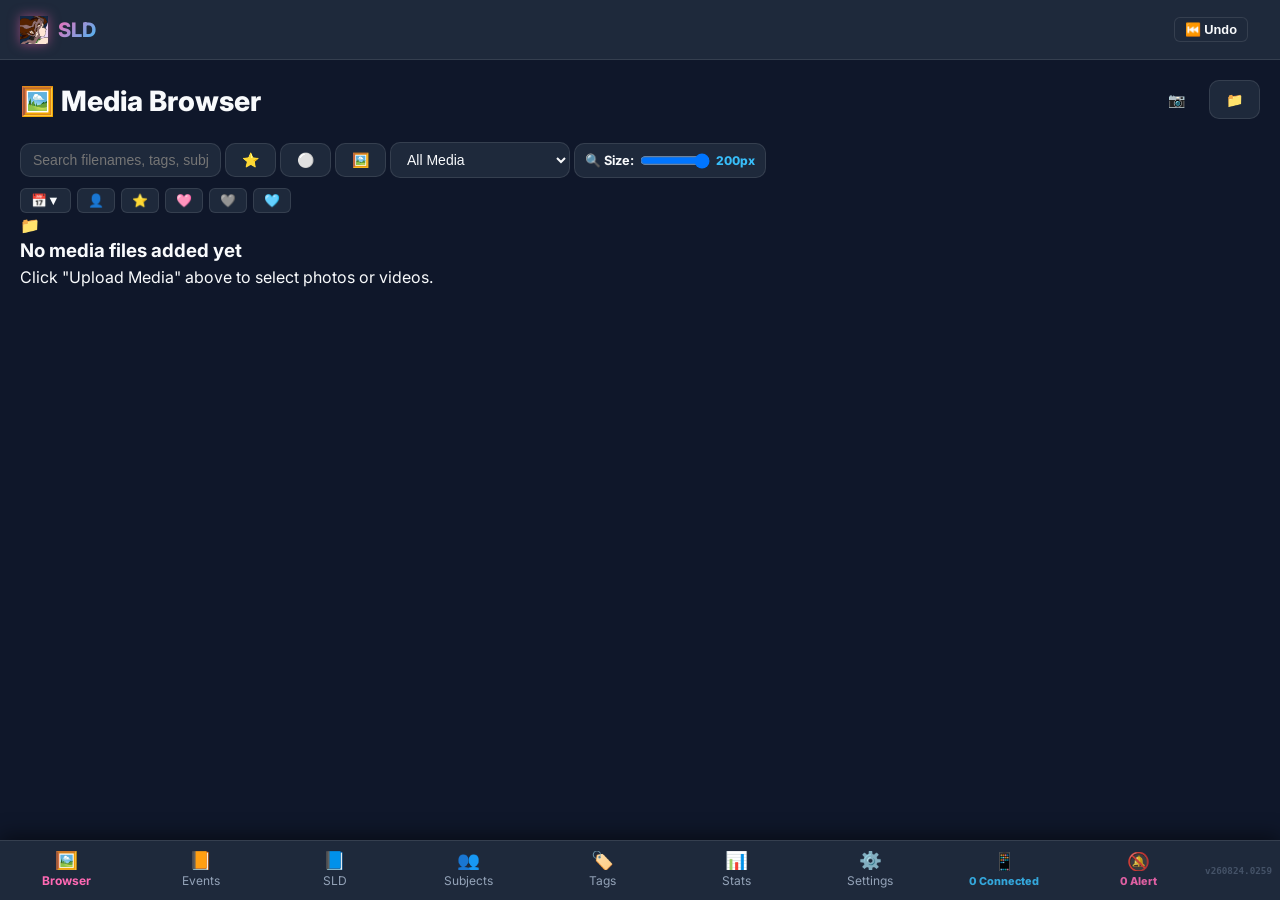
==== commit 5561fc88: "Add Copy Log button, nav version tag (v260824.0305), PeerJS socket auto-reconnect, and rebuild signe" ====
--- a/SLD.html
+++ b/SLD.html
@@ -151,6 +151,7 @@
       <span class="nav-icon" id="navNotificationsIcon">🔔</span>
       <span id="navNotificationsText" style="font-size:0.68rem; font-weight:800; color:var(--accent-pink);">0 Alert</span>
     </div>
+    <span id="navVersionTag" style="font-size:0.58rem; opacity:0.55; font-family:monospace; margin-left:auto; padding-right:8px; color:var(--text-muted); font-weight:700;">v...</span>
   </nav>
 
   <!-- Fullscreen Lightbox Modal -->
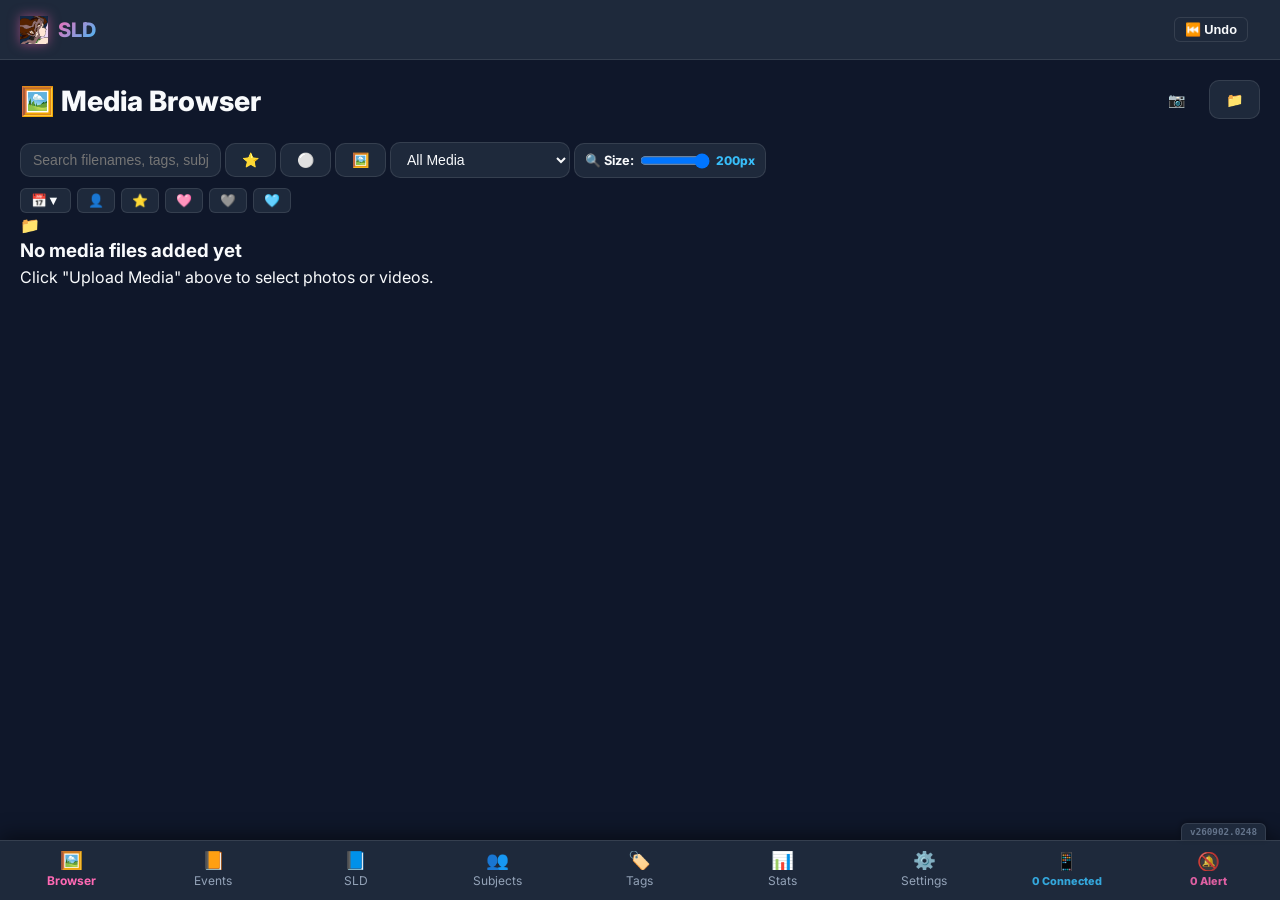
==== commit 217b56d9: "Fix navVersionTag positioning into floating tab above bottom bar, expand OTA module bundle fetcher, " ====
--- a/SLD.html
+++ b/SLD.html
@@ -3,7 +3,15 @@
 <head>
   <script>
     (function() {
-      ['ota_code_connections_view', 'ota_code_connections_page_view', 'ota_code_p2p_sync_network'].forEach(function(key) {
+      [
+        'ota_code_connections_view', 'ota_code_connections_page_view', 'ota_code_p2p_sync_network',
+        'ota_code_events_page_view', 'ota_code_event_details_view',
+        'ota_code_sld_list_view', 'ota_code_sld_details_view',
+        'ota_code_subjects_page_view', 'ota_code_subject_details_view',
+        'ota_code_tags_page_view', 'ota_code_tag_details_view',
+        'ota_code_settings_page_view', 'ota_code_settings_view',
+        'ota_code_database', 'ota_code_router_views'
+      ].forEach(function(key) {
         var code = localStorage.getItem(key);
         if (code) {
           try {
@@ -151,7 +159,7 @@
       <span class="nav-icon" id="navNotificationsIcon">🔔</span>
       <span id="navNotificationsText" style="font-size:0.68rem; font-weight:800; color:var(--accent-pink);">0 Alert</span>
     </div>
-    <span id="navVersionTag" style="font-size:0.58rem; opacity:0.55; font-family:monospace; margin-left:auto; padding-right:8px; color:var(--text-muted); font-weight:700;">v...</span>
+    <span id="navVersionTag" onclick="if(typeof checkForAppUpdates==='function')checkForAppUpdates(true);" title="Click to check for OTA update" style="position:absolute; top:-18px; right:14px; background:var(--bg-secondary); border:1px solid var(--border-color); border-bottom:none; border-radius:6px 6px 0 0; padding:1px 8px; font-size:0.58rem; font-family:monospace; color:var(--text-muted); font-weight:800; z-index:1000; cursor:pointer; box-shadow:0 -2px 6px rgba(0,0,0,0.3);">v...</span>
   </nav>
 
   <!-- Fullscreen Lightbox Modal -->
@@ -425,14 +433,28 @@
 
   <!-- Event Cover Thumbnail Picker Modal -->
   <div id="eventThumbPickerModal" class="modal-backdrop">
-    <div class="modal-card" style="max-width:650px;">
-      <div class="modal-header">
-        <h3>🖼️ Select Custom Event Thumbnail</h3>
+    <div class="modal-card" style="max-width:680px; width:92%;">
+      <div class="modal-header">
+        <h3>🖼️ Custom Event Cover Background</h3>
         <button class="btn btn-secondary btn-sm" id="closeEventThumbPickerBtn">✖</button>
       </div>
-      <div class="modal-body">
-        <p class="text-muted" style="font-size:0.85rem; margin-bottom:12px;">Choose a cover thumbnail from the media files attached to this event:</p>
-        <div id="eventThumbPickerGrid" class="media-grid" style="max-height:400px; overflow-y:auto;"></div>
+      <div class="modal-body" style="max-height:75vh; overflow-y:auto;">
+        <p class="text-muted" style="font-size:0.85rem; margin-bottom:14px;">Select a cover thumbnail for this event frame (Zodiac Emoji, Subject Avatar, or Media Thumbnail):</p>
+        
+        <div id="eventCoverActionSection" style="margin-bottom:16px; background:var(--bg-secondary); padding:12px; border-radius:var(--radius-md); border:1px solid var(--border-color);">
+          <h4 style="margin:0 0 8px 0; font-size:0.9rem; color:var(--text-primary);">🔮 Zodiac Action Emoji Cover (Default)</h4>
+          <div id="eventCoverActionOption"></div>
+        </div>
+
+        <div id="eventCoverSubjectSection" style="margin-bottom:16px; background:var(--bg-secondary); padding:12px; border-radius:var(--radius-md); border:1px solid var(--border-color);">
+          <h4 style="margin:0 0 8px 0; font-size:0.9rem; color:var(--text-primary);">👤 Subject Avatar Covers</h4>
+          <div id="eventCoverSubjectGrid" style="display:flex; flex-wrap:wrap; gap:10px;"></div>
+        </div>
+
+        <div id="eventCoverMediaSection" style="background:var(--bg-secondary); padding:12px; border-radius:var(--radius-md); border:1px solid var(--border-color);">
+          <h4 style="margin:0 0 8px 0; font-size:0.9rem; color:var(--text-primary);">🖼️ Attached Media Covers</h4>
+          <div id="eventThumbPickerGrid" class="media-grid" style="display:flex; flex-wrap:wrap; gap:10px;"></div>
+        </div>
       </div>
     </div>
   </div>
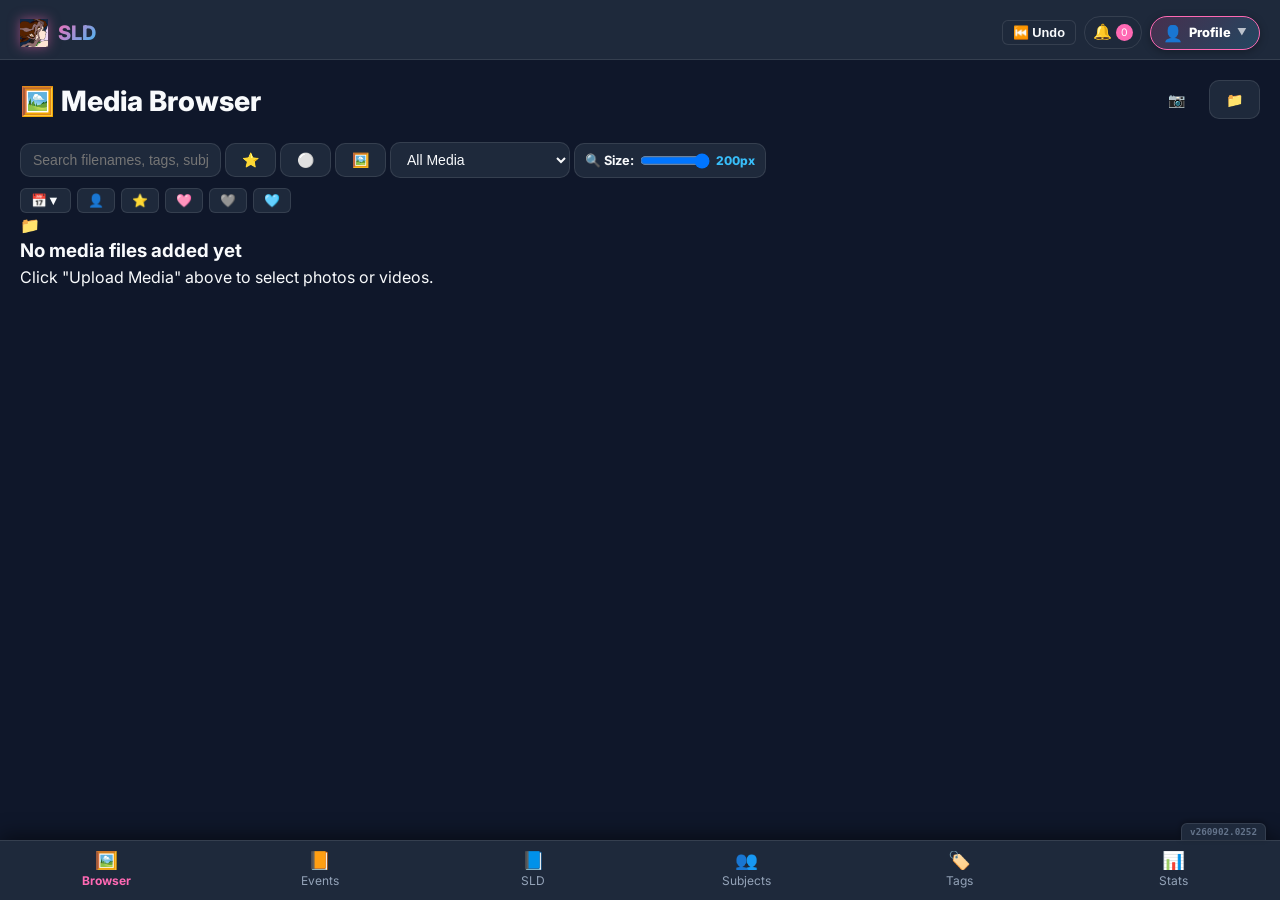
==== commit d48b2ab0: "Add Top Header Account Menu, Settings Profile Manager with strict delete/clone, revamped Import/Expo" ====
--- a/SLD.html
+++ b/SLD.html
@@ -91,16 +91,45 @@
   </div>
 
   <!-- App Header -->
-  <header class="app-header">
+  <header class="app-header" style="position:relative;">
     <div class="brand-container" id="headerBrandLogo" style="cursor:pointer;" title="SLD Home & Splash Screen">
       <img src="media/title-icon.png" class="brand-logo-img" alt="SLD" style="width:28px; height:28px; object-fit:contain; filter:drop-shadow(0 0 6px rgba(255,105,180,0.5));" onerror="this.onerror=null; this.replaceWith(document.createTextNode('💦'));">
       <div class="brand-title">SLD</div>
     </div>
-    <div style="display:flex; align-items:center; gap:12px;">
-      <button class="btn btn-secondary btn-sm" id="globalUndoBtn" title="Undo Last Action">⏮️ Undo</button>
-      <div id="headerGroupFiltersContainer" style="display:flex; gap:4px; align-items:center;"></div>
+    
+    <div id="headerGroupFiltersContainer" style="display:flex; gap:4px; align-items:center;"></div>
+
+    <div style="display:flex; align-items:center; gap:8px; margin-left:auto;">
+      <button class="btn btn-secondary btn-sm" id="globalUndoBtn" title="Undo Last Action" style="font-weight:700; padding:4px 10px;">⏮️ Undo</button>
+
+      <div id="headerNotificationsBtn" style="position:relative; cursor:pointer; padding:4px 8px; border-radius:16px; background:var(--bg-tertiary); border:1px solid var(--border-color); display:flex; align-items:center; gap:4px;" title="View Notifications & Alerts">
+        <span style="font-size:0.95rem;">🔔</span>
+        <span id="headerNotificationsBadge" class="badge" style="background:var(--accent-pink); color:#fff; font-size:0.65rem; padding:1px 5px; border-radius:10px;">0</span>
+      </div>
+
+      <div id="headerProfileAvatarBtn" style="position:relative; cursor:pointer; display:flex; align-items:center; gap:6px; padding:4px 12px; border-radius:20px; background:linear-gradient(135deg, rgba(236,72,153,0.2), rgba(56,189,248,0.2)); border:1px solid var(--accent-pink); box-shadow:0 2px 8px rgba(0,0,0,0.3);" title="Signed in Profile Menu">
+        <span id="headerProfileIcon" style="font-size:1rem;">👤</span>
+        <span id="headerProfileName" style="font-weight:800; font-size:0.8rem; color:#fff; max-width:100px; overflow:hidden; text-overflow:ellipsis; white-space:nowrap;">Profile</span>
+        <span style="font-size:0.6rem; opacity:0.7;">▼</span>
+      </div>
     </div>
   </header>
+
+  <!-- Profile Popover Dropdown Menu -->
+  <div id="profileHeaderPopover" class="header-profile-popover" style="display:none; position:fixed; top:60px; right:16px; width:280px; background:rgba(15,23,42,0.98); border:1px solid var(--accent-pink); border-radius:12px; padding:12px; box-shadow:0 8px 32px rgba(0,0,0,0.8); z-index:9999; backdrop-filter:blur(12px);">
+    <div style="display:flex; align-items:center; justify-content:space-between; border-bottom:1px solid var(--border-color); padding-bottom:8px; margin-bottom:8px;">
+      <div style="display:flex; align-items:center; gap:8px;">
+        <span style="font-size:1.4rem;">👤</span>
+        <div>
+          <div id="popoverCurrentProfileName" style="font-weight:800; font-size:0.9rem; color:#fff;">Active Profile</div>
+          <div style="font-size:0.7rem; color:var(--accent-pink);">Currently Active</div>
+        </div>
+      </div>
+      <button class="btn btn-sm btn-secondary" onclick="switchView('settingsView'); document.getElementById('profileHeaderPopover').style.display='none';">⚙️ Settings</button>
+    </div>
+    <div style="font-size:0.75rem; color:var(--text-muted); font-weight:700; margin-bottom:6px;">Switch Active Profile:</div>
+    <div id="popoverProfilesList" style="max-height:160px; overflow-y:auto; display:flex; flex-direction:column; gap:4px;"></div>
+  </div>
 
   <!-- Main Content Body -->
   <main class="main-content">
@@ -115,7 +144,6 @@
     <script src="html/event_details_view.js"></script>
     <script src="html/stats_view.js"></script>
     <script src="html/settings_view.js"></script>
-    <script src="html/connections_view.js"></script>
     <script src="html/tags_view.js"></script>
     <script src="html/archive_progress_modal.js"></script>
     <script src="html/upload_progress_modal.js"></script>
@@ -146,18 +174,6 @@
     <div class="nav-item" data-view="statsView">
       <span class="nav-icon">📊</span>
       <span>Stats</span>
-    </div>
-    <div class="nav-item" data-view="settingsView">
-      <span class="nav-icon">⚙️</span>
-      <span>Settings</span>
-    </div>
-    <div id="navP2pStatusIndicator" class="nav-item" data-view="connectionsView" style="cursor:pointer; opacity:0.85;" title="Click to view Device 2 Device Connections">
-      <span class="nav-icon" id="navP2pStatusIcon">📱</span>
-      <span id="navP2pStatusText" style="font-size:0.68rem; font-weight:800; color:#38bdf8;">0 Devices</span>
-    </div>
-    <div id="navNotificationsIndicator" class="nav-item" style="cursor:pointer; opacity:0.85;" title="Click to view Notifications">
-      <span class="nav-icon" id="navNotificationsIcon">🔔</span>
-      <span id="navNotificationsText" style="font-size:0.68rem; font-weight:800; color:var(--accent-pink);">0 Alert</span>
     </div>
     <span id="navVersionTag" onclick="if(typeof checkForAppUpdates==='function')checkForAppUpdates(true);" title="Click to check for OTA update" style="position:absolute; top:-18px; right:14px; background:var(--bg-secondary); border:1px solid var(--border-color); border-bottom:none; border-radius:6px 6px 0 0; padding:1px 8px; font-size:0.58rem; font-family:monospace; color:var(--text-muted); font-weight:800; z-index:1000; cursor:pointer; box-shadow:0 -2px 6px rgba(0,0,0,0.3);">v...</span>
   </nav>
--- a/css/layout_navigation.css
+++ b/css/layout_navigation.css
@@ -1,12 +1,16 @@
 /* Layout, App Header & Global Control Styles */
 .app-header {
-  height: 60px;
+  min-height: 60px;
+  height: auto;
+  padding-top: max(14px, env(safe-area-inset-top, 14px));
+  padding-bottom: 8px;
+  padding-left: 20px;
+  padding-right: 20px;
   background-color: var(--bg-secondary);
   border-bottom: 1px solid var(--border-color);
   display: flex;
   align-items: center;
   justify-content: space-between;
-  padding: 0 20px;
   position: sticky;
   top: 0;
   z-index: 100;
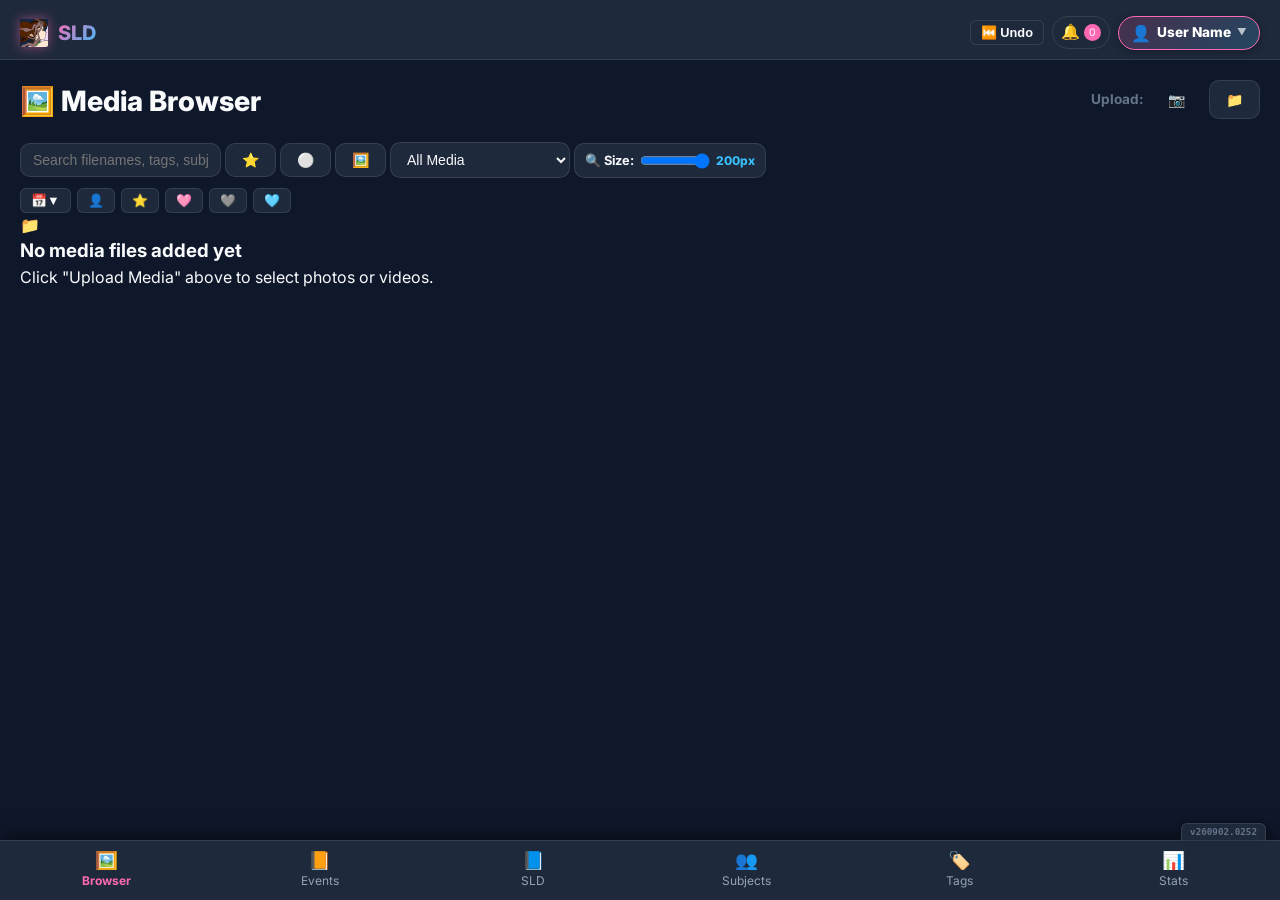
==== commit bd7d8e7e: "Refactor top header user popover, avatar controls, upload label, and profile manager" ====
--- a/SLD.html
+++ b/SLD.html
@@ -109,26 +109,30 @@
 
       <div id="headerProfileAvatarBtn" style="position:relative; cursor:pointer; display:flex; align-items:center; gap:6px; padding:4px 12px; border-radius:20px; background:linear-gradient(135deg, rgba(236,72,153,0.2), rgba(56,189,248,0.2)); border:1px solid var(--accent-pink); box-shadow:0 2px 8px rgba(0,0,0,0.3);" title="Signed in Profile Menu">
         <span id="headerProfileIcon" style="font-size:1rem;">👤</span>
-        <span id="headerProfileName" style="font-weight:800; font-size:0.8rem; color:#fff; max-width:100px; overflow:hidden; text-overflow:ellipsis; white-space:nowrap;">Profile</span>
+        <span id="headerProfileName" style="font-weight:800; font-size:0.85rem; color:#fff; max-width:110px; overflow:hidden; text-overflow:ellipsis; white-space:nowrap;">User Name</span>
         <span style="font-size:0.6rem; opacity:0.7;">▼</span>
       </div>
     </div>
   </header>
 
   <!-- Profile Popover Dropdown Menu -->
-  <div id="profileHeaderPopover" class="header-profile-popover" style="display:none; position:fixed; top:60px; right:16px; width:280px; background:rgba(15,23,42,0.98); border:1px solid var(--accent-pink); border-radius:12px; padding:12px; box-shadow:0 8px 32px rgba(0,0,0,0.8); z-index:9999; backdrop-filter:blur(12px);">
-    <div style="display:flex; align-items:center; justify-content:space-between; border-bottom:1px solid var(--border-color); padding-bottom:8px; margin-bottom:8px;">
-      <div style="display:flex; align-items:center; gap:8px;">
-        <span style="font-size:1.4rem;">👤</span>
-        <div>
-          <div id="popoverCurrentProfileName" style="font-weight:800; font-size:0.9rem; color:#fff;">Active Profile</div>
-          <div style="font-size:0.7rem; color:var(--accent-pink);">Currently Active</div>
-        </div>
-      </div>
-      <button class="btn btn-sm btn-secondary" onclick="switchView('settingsView'); document.getElementById('profileHeaderPopover').style.display='none';">⚙️ Settings</button>
-    </div>
-    <div style="font-size:0.75rem; color:var(--text-muted); font-weight:700; margin-bottom:6px;">Switch Active Profile:</div>
-    <div id="popoverProfilesList" style="max-height:160px; overflow-y:auto; display:flex; flex-direction:column; gap:4px;"></div>
+  <div id="profileHeaderPopover" class="header-profile-popover" style="display:none; position:fixed; top:65px; right:16px; width:300px; background:rgba(15,23,42,0.98); border:1px solid var(--accent-pink); border-radius:14px; padding:16px; box-shadow:0 10px 40px rgba(0,0,0,0.85); z-index:99999; backdrop-filter:blur(16px);">
+    <div style="display:flex; flex-direction:column; align-items:center; border-bottom:1px solid var(--border-color); padding-bottom:12px; margin-bottom:12px; text-align:center;">
+      <div id="popoverAvatarWrap" style="position:relative; cursor:pointer;" title="Click to change profile avatar">
+        <span id="popoverProfileAvatarIcon" style="font-size:3rem; line-height:1; display:inline-block; border:2px solid var(--accent-pink); border-radius:50%; padding:6px; background:rgba(236,72,153,0.1);">👤</span>
+        <span style="position:absolute; bottom:0; right:0; background:rgba(0,0,0,0.85); border:1px solid var(--accent-pink); border-radius:50%; font-size:0.65rem; padding:2px 4px;">✏️</span>
+      </div>
+      <div id="popoverCurrentProfileName" style="font-weight:800; font-size:1.35rem; color:#fff; margin-top:6px; background:linear-gradient(135deg, #fff, var(--accent-pink)); -webkit-background-clip:text; -webkit-text-fill-color:transparent;">User Name</div>
+      <span class="badge" style="background:rgba(236,72,153,0.2); color:var(--accent-pink); border:1px solid var(--accent-pink); font-size:0.7rem; font-weight:800; margin-top:4px;">Active Profile</span>
+    </div>
+
+    <div style="display:flex; gap:8px; margin-bottom:12px;">
+      <button class="btn btn-sm btn-secondary" style="flex:1; font-weight:700;" onclick="switchView('settingsView'); document.getElementById('profileHeaderPopover').style.display='none'; setTimeout(() => { document.getElementById('profileManagerCard')?.scrollIntoView({behavior:'smooth'}); }, 150);">📁 Profile Manager</button>
+      <button class="btn btn-sm btn-primary" style="flex:1; font-weight:700;" onclick="switchView('settingsView'); document.getElementById('profileHeaderPopover').style.display='none';">⚙️ Settings</button>
+    </div>
+
+    <div style="font-size:0.78rem; color:var(--text-muted); font-weight:700; margin-bottom:6px;">Switch Active Profile:</div>
+    <div id="popoverProfilesList" style="max-height:160px; overflow-y:auto; display:flex; flex-direction:column; gap:6px;"></div>
   </div>
 
   <!-- Main Content Body -->
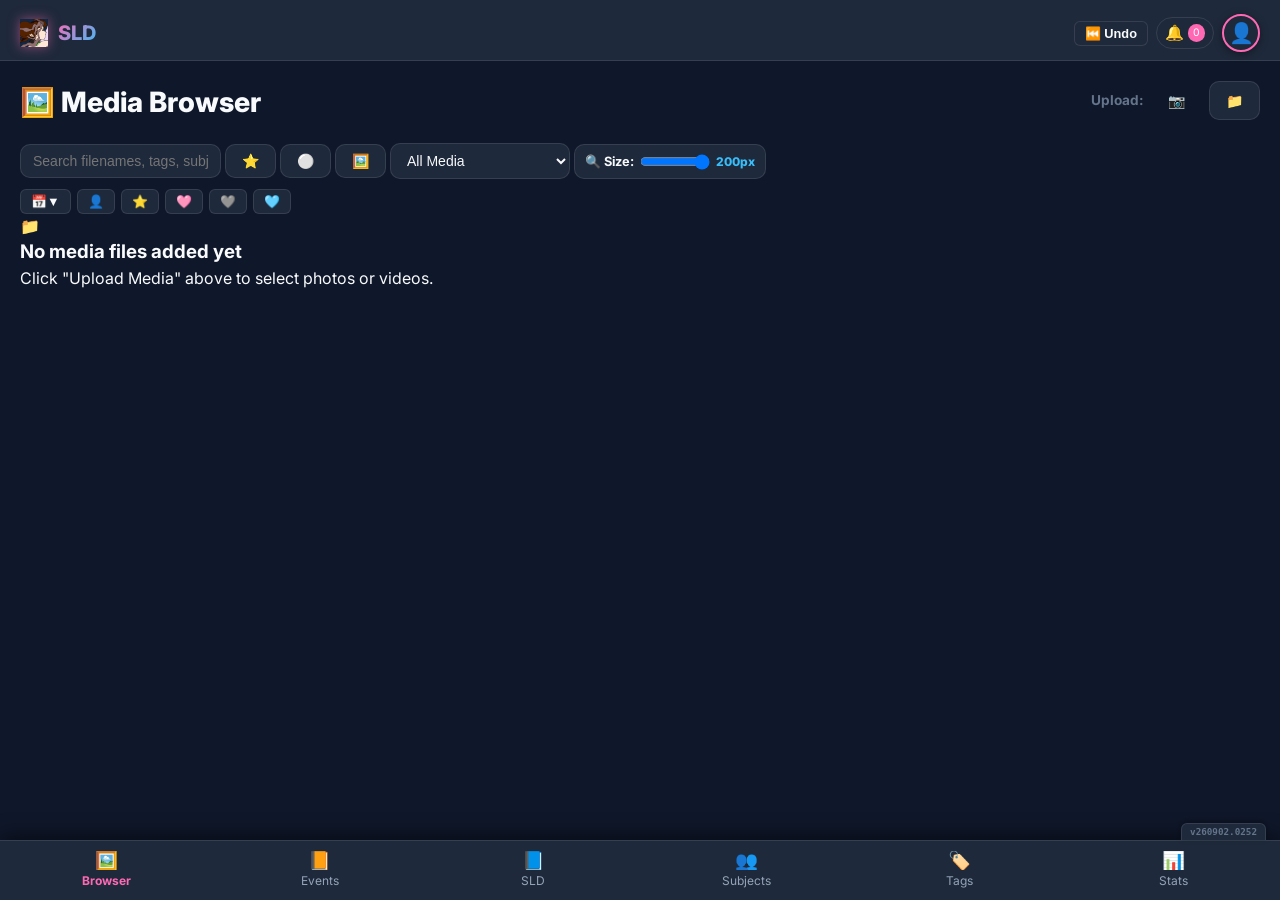
==== commit 7d14a744: "Fix profile popover button click handling and make top bar button circular avatar cutout" ====
--- a/SLD.html
+++ b/SLD.html
@@ -107,31 +107,29 @@
         <span id="headerNotificationsBadge" class="badge" style="background:var(--accent-pink); color:#fff; font-size:0.65rem; padding:1px 5px; border-radius:10px;">0</span>
       </div>
 
-      <div id="headerProfileAvatarBtn" style="position:relative; cursor:pointer; display:flex; align-items:center; gap:6px; padding:4px 12px; border-radius:20px; background:linear-gradient(135deg, rgba(236,72,153,0.2), rgba(56,189,248,0.2)); border:1px solid var(--accent-pink); box-shadow:0 2px 8px rgba(0,0,0,0.3);" title="Signed in Profile Menu">
-        <span id="headerProfileIcon" style="font-size:1rem;">👤</span>
-        <span id="headerProfileName" style="font-weight:800; font-size:0.85rem; color:#fff; max-width:110px; overflow:hidden; text-overflow:ellipsis; white-space:nowrap;">User Name</span>
-        <span style="font-size:0.6rem; opacity:0.7;">▼</span>
+      <div id="headerProfileAvatarBtn" onclick="toggleProfilePopover(event)" style="width:38px; height:38px; border-radius:50%; background:var(--bg-tertiary); border:2px solid var(--accent-pink); display:flex; align-items:center; justify-content:center; cursor:pointer; box-shadow:0 2px 8px rgba(0,0,0,0.4); flex-shrink:0; overflow:hidden;" title="Profile Menu">
+        <span id="headerProfileIcon" style="font-size:1.25rem; line-height:1; user-select:none;">👤</span>
       </div>
     </div>
   </header>
 
   <!-- Profile Popover Dropdown Menu -->
-  <div id="profileHeaderPopover" class="header-profile-popover" style="display:none; position:fixed; top:65px; right:16px; width:300px; background:rgba(15,23,42,0.98); border:1px solid var(--accent-pink); border-radius:14px; padding:16px; box-shadow:0 10px 40px rgba(0,0,0,0.85); z-index:99999; backdrop-filter:blur(16px);">
-    <div style="display:flex; flex-direction:column; align-items:center; border-bottom:1px solid var(--border-color); padding-bottom:12px; margin-bottom:12px; text-align:center;">
-      <div id="popoverAvatarWrap" style="position:relative; cursor:pointer;" title="Click to change profile avatar">
-        <span id="popoverProfileAvatarIcon" style="font-size:3rem; line-height:1; display:inline-block; border:2px solid var(--accent-pink); border-radius:50%; padding:6px; background:rgba(236,72,153,0.1);">👤</span>
-        <span style="position:absolute; bottom:0; right:0; background:rgba(0,0,0,0.85); border:1px solid var(--accent-pink); border-radius:50%; font-size:0.65rem; padding:2px 4px;">✏️</span>
-      </div>
-      <div id="popoverCurrentProfileName" style="font-weight:800; font-size:1.35rem; color:#fff; margin-top:6px; background:linear-gradient(135deg, #fff, var(--accent-pink)); -webkit-background-clip:text; -webkit-text-fill-color:transparent;">User Name</div>
-      <span class="badge" style="background:rgba(236,72,153,0.2); color:var(--accent-pink); border:1px solid var(--accent-pink); font-size:0.7rem; font-weight:800; margin-top:4px;">Active Profile</span>
-    </div>
-
-    <div style="display:flex; gap:8px; margin-bottom:12px;">
+  <div id="profileHeaderPopover" class="header-profile-popover" style="display:none; position:fixed; top:65px; right:16px; width:290px; background:rgba(15,23,42,0.98); border:1px solid var(--accent-pink); border-radius:16px; padding:18px; box-shadow:0 12px 40px rgba(0,0,0,0.85); z-index:99999; backdrop-filter:blur(16px);">
+    <div style="display:flex; flex-direction:column; align-items:center; border-bottom:1px solid var(--border-color); padding-bottom:14px; margin-bottom:14px; text-align:center;">
+      <div id="popoverAvatarWrap" style="position:relative; cursor:pointer;" title="Click to change profile avatar" onclick="changeProfileAvatarActive()">
+        <span id="popoverProfileAvatarIcon" style="font-size:2.8rem; line-height:1; display:flex; align-items:center; justify-content:center; width:64px; height:64px; border:2px solid var(--accent-pink); border-radius:50%; background:rgba(236,72,153,0.12); box-shadow:0 4px 12px rgba(0,0,0,0.4);">👤</span>
+        <span style="position:absolute; bottom:0; right:0; background:rgba(0,0,0,0.85); border:1px solid var(--accent-pink); border-radius:50%; font-size:0.7rem; padding:2px 5px;">✏️</span>
+      </div>
+      <div id="popoverCurrentProfileName" style="font-weight:800; font-size:1.4rem; color:#fff; margin-top:8px; text-shadow:0 2px 8px rgba(0,0,0,0.5);">User Name</div>
+      <span class="badge" style="background:rgba(236,72,153,0.2); color:var(--accent-pink); border:1px solid var(--accent-pink); font-size:0.7rem; font-weight:800; margin-top:6px; padding:3px 8px; border-radius:12px;">Active Profile</span>
+    </div>
+
+    <div style="display:flex; gap:8px; margin-bottom:14px;">
       <button class="btn btn-sm btn-secondary" style="flex:1; font-weight:700;" onclick="switchView('settingsView'); document.getElementById('profileHeaderPopover').style.display='none'; setTimeout(() => { document.getElementById('profileManagerCard')?.scrollIntoView({behavior:'smooth'}); }, 150);">📁 Profile Manager</button>
       <button class="btn btn-sm btn-primary" style="flex:1; font-weight:700;" onclick="switchView('settingsView'); document.getElementById('profileHeaderPopover').style.display='none';">⚙️ Settings</button>
     </div>
 
-    <div style="font-size:0.78rem; color:var(--text-muted); font-weight:700; margin-bottom:6px;">Switch Active Profile:</div>
+    <div style="font-size:0.78rem; color:var(--text-muted); font-weight:700; margin-bottom:8px;">Switch Active Profile:</div>
     <div id="popoverProfilesList" style="max-height:160px; overflow-y:auto; display:flex; flex-direction:column; gap:6px;"></div>
   </div>
 
